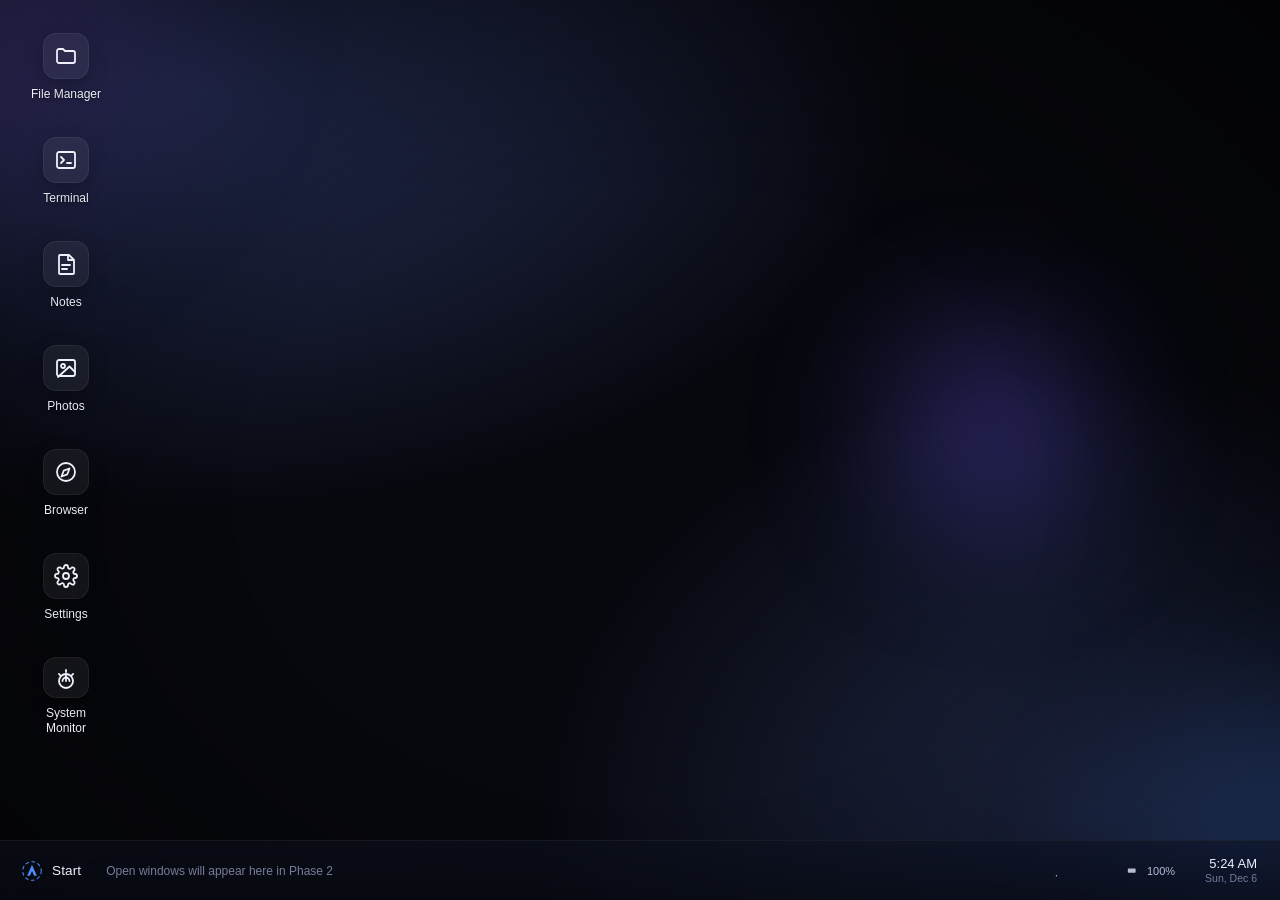
==== aether-os.html @ 04533eab "Started Aether OS desktop Started the foundation of Aether OS, including the initial desktop layout," ====
<!DOCTYPE html>
<html lang="en">
<head>
<meta charset="UTF-8" />
<meta name="viewport" content="width=device-width, initial-scale=1.0, maximum-scale=1, user-scalable=no" />
<title>Aether OS</title>
<style>
  /* ==========================================================================
     AETHER OS - DESIGN TOKENS
     Palette: deep space-blue base, violet/blue glass accents.
     Type:    "Space Grotesk"  → system chrome (taskbar, clock, headings)
               "Inter"          → labels, body, menu text
     ========================================================================== */
  :root{
    --void-950: #06070d;
    --void-900: #0b0e18;
    --void-800: #121726;
    --void-700: #1b2136;
    --glass-fill: rgba(255,255,255,0.06);
    --glass-fill-strong: rgba(255,255,255,0.10);
    --glass-border: rgba(255,255,255,0.10);
    --glass-border-soft: rgba(255,255,255,0.06);

    --accent-violet: #8b6bff;
    --accent-blue: #4f8dff;
    --accent-grad: linear-gradient(135deg, var(--accent-blue), var(--accent-violet));
    --accent-grad-soft: linear-gradient(135deg, rgba(79,141,255,0.35), rgba(139,107,255,0.35));

    --text-hi: #eef0fb;
    --text-mid: #b7bcd6;
    --text-low: #767c9c;

    --danger: #ff6b7a;
    --ok: #5be3a6;

    --radius-sm: 8px;
    --radius-md: 14px;
    --radius-lg: 22px;

    --shadow-window: 0 20px 60px rgba(0,0,0,0.45);
    --shadow-soft: 0 8px 30px rgba(0,0,0,0.35);

    --blur-glass: 22px;

    --ease-out: cubic-bezier(.16,1,.3,1);
    --dur-fast: 140ms;
    --dur-med: 320ms;
    --dur-slow: 700ms;

    --taskbar-h: 60px;
  }

  @media (prefers-reduced-motion: reduce){
    *{ animation-duration: 0.001ms !important; animation-iteration-count: 1 !important; transition-duration: 0.001ms !important; }
  }

  *,*::before,*::after{ box-sizing: border-box; }
  html,body{
    margin:0; padding:0; width:100%; height:100%; overflow:hidden;
    background: var(--void-950);
    font-family: 'Inter', -apple-system, BlinkMacSystemFont, 'Segoe UI', sans-serif;
    color: var(--text-hi);
    -webkit-font-smoothing: antialiased;
  }
  h1,h2,h3,.font-display{ font-family: 'Space Grotesk', 'Inter', sans-serif; letter-spacing: -0.01em; }
  button{ font-family: inherit; }
  ::selection{ background: rgba(139,107,255,0.35); color:#fff; }

  a, button{ -webkit-tap-highlight-color: transparent; }

  /* Focus visibility (accessibility floor) */
  button:focus-visible, [tabindex]:focus-visible, .icon:focus-visible{
    outline: 2px solid var(--accent-blue);
    outline-offset: 2px;
    border-radius: var(--radius-sm);
  }

  /* ==========================================================================
     BOOT SEQUENCE - one orchestrated entrance, plays once per load
     ========================================================================== */
  #boot-screen{
    position:fixed; inset:0; z-index:9999;
    background: radial-gradient(ellipse at 50% 40%, #10152a 0%, #06070d 70%);
    display:flex; flex-direction:column; align-items:center; justify-content:center;
    gap:22px;
    animation: boot-fade 900ms var(--ease-out) 1900ms forwards;
  }
  @keyframes boot-fade{ to{ opacity:0; visibility:hidden; pointer-events:none; } }

  .boot-mark{ width:74px; height:74px; opacity:0; transform: scale(.85);
    animation: boot-mark-in 900ms var(--ease-out) 150ms forwards; }
  @keyframes boot-mark-in{ to{ opacity:1; transform:scale(1); } }

  .boot-ring{ transform-origin:50% 50%; animation: boot-spin 1600ms linear infinite; opacity:.85; }
  @keyframes boot-spin{ to{ transform:rotate(360deg);} }

  .boot-word{
    font-family:'Space Grotesk',sans-serif; font-size:15px; letter-spacing:0.32em;
    color: var(--text-low); text-transform:uppercase;
    opacity:0; animation: boot-word-in 700ms var(--ease-out) 550ms forwards;
  }
  @keyframes boot-word-in{ to{ opacity:1; } }

  .boot-bar{ width:160px; height:2px; border-radius:2px; background: rgba(255,255,255,0.08); overflow:hidden; opacity:0;
    animation: boot-word-in 500ms var(--ease-out) 750ms forwards; }
  .boot-bar::after{ content:''; display:block; height:100%; width:40%; border-radius:2px;
    background: var(--accent-grad); animation: boot-bar-run 1100ms var(--ease-out) 800ms forwards; }
  @keyframes boot-bar-run{ from{ transform: translateX(-100%);} to{ transform: translateX(250%);} }

  /* ==========================================================================
     DESKTOP + WALLPAPER
     ========================================================================== */
  #desktop{
    position:fixed; inset:0; overflow:hidden;
    padding-bottom: var(--taskbar-h);
  }

  #wallpaper{
    position:absolute; inset:0; z-index:0;
    background: var(--wp-base, radial-gradient(1200px 700px at 15% 10%, #1a2140 0%, transparent 60%));
    transition: background 600ms var(--ease-out);
  }
  #wallpaper .wp-layer{ position:absolute; inset:-10%; }
  #wallpaper .orb{
    position:absolute; border-radius:50%; filter: blur(70px); opacity:.55; will-change: transform;
  }
  .orb-1{ width:38vw; height:38vw; top:-8%; left:-6%; background: radial-gradient(circle at 30% 30%, var(--accent-violet), transparent 70%);
    animation: drift-a 26s ease-in-out infinite alternate; }
  .orb-2{ width:32vw; height:32vw; bottom:-10%; right:-5%; background: radial-gradient(circle at 60% 40%, var(--accent-blue), transparent 70%);
    animation: drift-b 32s ease-in-out infinite alternate; }
  .orb-3{ width:22vw; height:22vw; top:35%; right:18%; background: radial-gradient(circle at 50% 50%, #6f5cff, transparent 70%);
    opacity:.35; animation: drift-c 24s ease-in-out infinite alternate; }
  @keyframes drift-a{ from{ transform: translate(0,0);} to{ transform: translate(4%, 6%);} }
  @keyframes drift-b{ from{ transform: translate(0,0);} to{ transform: translate(-5%, -4%);} }
  @keyframes drift-c{ from{ transform: translate(0,0) scale(1);} to{ transform: translate(-3%, 5%) scale(1.08);} }

  #wallpaper .grain{
    position:absolute; inset:0; opacity:.05; mix-blend-mode: overlay; pointer-events:none;
    background-image: url("data:image/svg+xml;utf8,<svg xmlns='http://www.w3.org/2000/svg' width='120' height='120'><filter id='n'><feTurbulence type='fractalNoise' baseFrequency='0.9' numOctaves='2' stitchTiles='stitch'/></filter><rect width='100%25' height='100%25' filter='url(%23n)'/></svg>");
  }
  #wallpaper .vignette{ position:absolute; inset:0; background: radial-gradient(ellipse at 50% 55%, transparent 45%, rgba(0,0,0,0.55) 100%); }

  /* ==========================================================================
     DESKTOP ICONS
     ========================================================================== */
  #icons-layer{
    position:absolute; inset:0; z-index:1;
    padding: 22px;
  }
  .icon{
    position:absolute;
    width:88px; height:96px;
    display:flex; flex-direction:column; align-items:center; gap:8px;
    padding:10px 6px 8px;
    border-radius: var(--radius-md);
    border:1px solid transparent;
    background: transparent;
    cursor:default;
    user-select:none;
    -webkit-user-select:none;
    touch-action:none;
    color: var(--text-hi);
  }
  .icon:hover{ background: rgba(255,255,255,0.045); }
  .icon.selected{ background: rgba(120,140,255,0.14); border-color: rgba(140,150,255,0.30); }
  .icon.dragging{ z-index:5; background: rgba(120,140,255,0.16); }

  .icon-glyph{
    width:46px; height:46px; border-radius: 13px;
    display:flex; align-items:center; justify-content:center;
    background: var(--glass-fill);
    border:1px solid var(--glass-border-soft);
    backdrop-filter: blur(8px);
    box-shadow: 0 6px 18px rgba(0,0,0,0.25);
    transition: transform var(--dur-fast) var(--ease-out);
  }
  .icon:active .icon-glyph{ transform: scale(0.94); }
  .icon-glyph svg{ width:24px; height:24px; stroke: var(--text-hi); }

  .icon-label{
    font-size:12px; line-height:1.25; text-align:center;
    color: var(--text-hi);
    text-shadow: 0 1px 3px rgba(0,0,0,0.6);
    max-width:82px;
    display:-webkit-box; -webkit-line-clamp:2; line-clamp:2; -webkit-box-orient:vertical; overflow:hidden;
  }

  /* marquee selection box */
  #select-box{
    position:absolute; z-index:2; display:none;
    border:1px solid rgba(139,107,255,0.6);
    background: rgba(139,107,255,0.12);
    border-radius:3px;
  }

  /* ==========================================================================
     GLASS PANEL (shared: context menus, about panel, popovers)
     ========================================================================== */
  .glass-panel{
    background: linear-gradient(180deg, rgba(24,28,46,0.78), rgba(15,18,32,0.78));
    backdrop-filter: blur(var(--blur-glass)) saturate(140%);
    -webkit-backdrop-filter: blur(var(--blur-glass)) saturate(140%);
    border:1px solid var(--glass-border);
    box-shadow: var(--shadow-soft);
    border-radius: var(--radius-md);
  }

  .context-menu{
    position:fixed; z-index:50;
    min-width:220px;
    padding:6px;
    transform-origin: top left;
    animation: menu-in var(--dur-fast) var(--ease-out);
  }
  @keyframes menu-in{ from{ opacity:0; transform: scale(0.96) translateY(-4px);} to{ opacity:1; transform:none; } }
  .menu-item{
    display:flex; align-items:center; gap:10px;
    width:100%; text-align:left;
    padding:9px 10px; border-radius: var(--radius-sm);
    background:none; border:none; color: var(--text-hi);
    font-size:13.5px; cursor:default;
  }
  .menu-item:hover, .menu-item:focus-visible{ background: var(--glass-fill-strong); outline:none; }
  .menu-item svg{ width:16px; height:16px; stroke: var(--text-mid); flex-shrink:0; }
  .menu-item .kbd{ margin-left:auto; font-size:11px; color: var(--text-low); }
  .menu-sep{ height:1px; margin:6px 4px; background: var(--glass-border-soft); }
  .menu-item[disabled]{ opacity:.4; }

  .swatch-row{ display:flex; gap:8px; padding:8px 10px 4px; }
  .swatch{ width:26px; height:26px; border-radius:9px; border:1.5px solid rgba(255,255,255,0.18); cursor:default; }
  .swatch.active{ border-color:#fff; box-shadow: 0 0 0 2px rgba(255,255,255,0.15); }

  /* ==========================================================================
     ABOUT PANEL
     ========================================================================== */
  #about-panel{
    position:fixed; z-index:60; left:50%; top:50%;
    transform: translate(-50%,-50%) scale(0.96); opacity:0; pointer-events:none;
    width:340px; padding:28px 24px 22px; text-align:center;
    transition: opacity var(--dur-med) var(--ease-out), transform var(--dur-med) var(--ease-out);
  }
  #about-panel.open{ opacity:1; transform:translate(-50%,-50%) scale(1); pointer-events:auto; }
  #about-panel .about-mark{ width:52px; height:52px; margin:0 auto 14px; }
  #about-panel h2{ margin:0 0 4px; font-size:19px; }
  #about-panel .ver{ font-size:12px; color: var(--text-low); margin-bottom:16px; }
  #about-panel p{ font-size:12.5px; color: var(--text-mid); line-height:1.6; margin:0 0 18px; }
  #about-panel button{
    border:1px solid var(--glass-border); background: var(--glass-fill);
    color: var(--text-hi); padding:9px 18px; border-radius:10px; font-size:13px; cursor:default;
  }
  #about-panel button:hover{ background: var(--glass-fill-strong); }
  #scrim{ position:fixed; inset:0; z-index:55; background: rgba(4,5,10,0.4); opacity:0; pointer-events:none; transition: opacity var(--dur-med) var(--ease-out); }
  #scrim.open{ opacity:1; pointer-events:auto; }

  /* ==========================================================================
     TASKBAR
     ========================================================================== */
  #taskbar{
    position:fixed; left:0; right:0; bottom:0; height: var(--taskbar-h);
    z-index:40;
    display:flex; align-items:center; justify-content:space-between;
    padding: 0 10px;
    background: linear-gradient(180deg, rgba(14,17,29,0.55), rgba(9,11,19,0.72));
    backdrop-filter: blur(24px) saturate(150%);
    -webkit-backdrop-filter: blur(24px) saturate(150%);
    border-top:1px solid var(--glass-border-soft);
  }

  #start-btn{
    display:flex; align-items:center; gap:9px;
    height:42px; padding:0 16px 0 10px;
    border-radius: 12px; border:1px solid transparent;
    background:none; color: var(--text-hi); cursor:default;
    transition: background var(--dur-fast) var(--ease-out), border-color var(--dur-fast) var(--ease-out);
  }
  #start-btn:hover{ background: var(--glass-fill); border-color: var(--glass-border-soft); }
  #start-btn.active{ background: var(--glass-fill-strong); border-color: var(--glass-border); }
  #start-btn .mark{ width:22px; height:22px; }
  #start-btn span{ font-family:'Space Grotesk',sans-serif; font-size:13.5px; letter-spacing:0.01em; }

  #task-items{ flex:1; display:flex; align-items:center; gap:6px; height:100%; padding-left:8px; }
  .task-hint{ font-size:12px; color: var(--text-low); }

  #tray{ display:flex; align-items:center; gap:4px; }
  .tray-btn{
    display:flex; align-items:center; justify-content:center;
    width:34px; height:34px; border-radius:10px;
    background:none; border:1px solid transparent; color: var(--text-mid); cursor:default;
  }
  .tray-btn:hover{ background: var(--glass-fill); border-color: var(--glass-border-soft); color: var(--text-hi); }
  .tray-btn svg{ width:17px; height:17px; }
  #tray-battery-pct{ font-size:11px; color: var(--text-mid); margin-left:2px; }

  #clock-btn{
    display:flex; flex-direction:column; align-items:flex-end; justify-content:center;
    padding:4px 12px; border-radius:10px; background:none; border:1px solid transparent;
    color: var(--text-hi); cursor:default; line-height:1.25; margin-left:4px;
  }
  #clock-btn:hover{ background: var(--glass-fill); border-color: var(--glass-border-soft); }
  #clock-time{ font-family:'Space Grotesk',sans-serif; font-size:13px; font-variant-numeric: tabular-nums; }
  #clock-date{ font-size:10.5px; color: var(--text-low); }

  /* ==========================================================================
     POPOVERS (volume / calendar)
     ========================================================================== */
  .popover{
    position:fixed; z-index:50; padding:16px; width:240px;
    opacity:0; transform: translateY(6px) scale(0.98); pointer-events:none;
    transition: opacity var(--dur-fast) var(--ease-out), transform var(--dur-fast) var(--ease-out);
  }
  .popover.open{ opacity:1; transform:none; pointer-events:auto; }
  .popover h3{ margin:0 0 12px; font-size:12.5px; color: var(--text-mid); font-weight:600; }

  #volume-popover input[type=range]{
    width:100%; appearance:none; height:4px; border-radius:3px;
    background: rgba(255,255,255,0.12); outline:none;
  }
  #volume-popover input[type=range]::-webkit-slider-thumb{
    appearance:none; width:14px; height:14px; border-radius:50%;
    background: var(--accent-grad); cursor:default; box-shadow:0 2px 6px rgba(0,0,0,0.4);
  }
  #volume-val{ font-size:11px; color: var(--text-low); margin-top:8px; text-align:right; }

  #calendar-popover{ width:260px; text-align:center; }
  #cal-month{ font-family:'Space Grotesk',sans-serif; font-size:13.5px; margin-bottom:10px; }
  #cal-grid{ display:grid; grid-template-columns: repeat(7,1fr); gap:4px; font-size:11px; color: var(--text-mid); }
  #cal-grid .dow{ color: var(--text-low); font-size:10px; padding-bottom:4px; }
  #cal-grid .day{ padding:5px 0; border-radius:6px; }
  #cal-grid .day.today{ background: var(--accent-grad); color:#fff; font-weight:600; }
  #cal-grid .day.pad{ opacity:0; }

  /* ==========================================================================
     TOASTS
     ========================================================================== */
  #toast-container{
    position:fixed; right:16px; bottom: calc(var(--taskbar-h) + 14px); z-index:80;
    display:flex; flex-direction:column; gap:8px; align-items:flex-end;
    pointer-events:none;
  }
  .toast{
    display:flex; align-items:center; gap:10px;
    padding:12px 14px; max-width:300px;
    background: linear-gradient(180deg, rgba(24,28,46,0.9), rgba(15,18,32,0.9));
    border:1px solid var(--glass-border); border-radius:12px;
    box-shadow: var(--shadow-soft);
    backdrop-filter: blur(16px);
    font-size:12.5px; color: var(--text-hi);
    animation: toast-in 260ms var(--ease-out);
  }
  .toast.leaving{ animation: toast-out 220ms var(--ease-out) forwards; }
  @keyframes toast-in{ from{ opacity:0; transform: translateX(16px);} to{ opacity:1; transform:none; } }
  @keyframes toast-out{ to{ opacity:0; transform: translateX(16px) scale(0.98);} }
  .toast .dot{ width:7px; height:7px; border-radius:50%; background: var(--accent-grad); flex-shrink:0; }

  /* Utility */
  [hidden]{ display:none !important; }
</style>
</head>
<body>

  <!-- BOOT -->
  <div id="boot-screen" aria-hidden="true">
    <svg class="boot-mark" viewBox="0 0 64 64" fill="none">
      <defs>
        <linearGradient id="bootGrad" x1="0" y1="0" x2="64" y2="64">
          <stop offset="0" stop-color="#4f8dff"/>
          <stop offset="1" stop-color="#8b6bff"/>
        </linearGradient>
      </defs>
      <circle class="boot-ring" cx="32" cy="32" r="27" stroke="url(#bootGrad)" stroke-width="2" stroke-dasharray="8 10" stroke-linecap="round"/>
      <path d="M32 14 L46 46 L38 46 L32 32 L26 46 L18 46 Z" fill="url(#bootGrad)"/>
    </svg>
    <div class="boot-word">Aether OS</div>
    <div class="boot-bar"></div>
  </div>

  <!-- DESKTOP -->
  <main id="desktop" tabindex="-1">
    <div id="wallpaper">
      <div class="wp-layer">
        <div class="orb orb-1"></div>
        <div class="orb orb-2"></div>
        <div class="orb orb-3"></div>
      </div>
      <div class="grain"></div>
      <div class="vignette"></div>
    </div>

    <div id="icons-layer"></div>
    <div id="select-box"></div>
  </main>

  <div id="scrim"></div>

  <!-- CONTEXT MENUS -->
  <div id="menu-desktop" class="context-menu glass-panel" hidden role="menu"></div>
  <div id="menu-icon" class="context-menu glass-panel" hidden role="menu"></div>

  <!-- ABOUT PANEL -->
  <div id="about-panel" class="glass-panel" role="dialog" aria-label="About Aether OS">
    <svg class="about-mark" viewBox="0 0 64 64" fill="none">
      <defs>
        <linearGradient id="aboutGrad" x1="0" y1="0" x2="64" y2="64">
          <stop offset="0" stop-color="#4f8dff"/><stop offset="1" stop-color="#8b6bff"/>
        </linearGradient>
      </defs>
      <circle cx="32" cy="32" r="27" stroke="url(#aboutGrad)" stroke-width="2" stroke-dasharray="8 10" stroke-linecap="round"/>
      <path d="M32 14 L46 46 L38 46 L32 32 L26 46 L18 46 Z" fill="url(#aboutGrad)"/>
    </svg>
    <h2 class="font-display">Aether OS</h2>
    <div class="ver">Phase 1 · Desktop Shell · Build 0.1.0</div>
    <p>A browser-native desktop environment. Everything you see runs locally - no account, no server, no tracking. Your settings live in this browser only.</p>
    <button id="about-close" type="button">Close</button>
  </div>

  <!-- TASKBAR -->
  <footer id="taskbar">
    <button id="start-btn" type="button" aria-haspopup="true">
      <svg class="mark" viewBox="0 0 64 64" fill="none">
        <defs>
          <linearGradient id="startGrad" x1="0" y1="0" x2="64" y2="64">
            <stop offset="0" stop-color="#4f8dff"/><stop offset="1" stop-color="#8b6bff"/>
          </linearGradient>
        </defs>
        <circle cx="32" cy="32" r="27" stroke="url(#startGrad)" stroke-width="3" stroke-dasharray="8 10" stroke-linecap="round"/>
        <path d="M32 14 L46 46 L38 46 L32 32 L26 46 L18 46 Z" fill="url(#startGrad)"/>
      </svg>
      <span>Start</span>
    </button>

    <div id="task-items">
      <span class="task-hint">Open windows will appear here in Phase 2</span>
    </div>

    <div id="tray">
      <button class="tray-btn" id="tray-wifi" type="button" title="Network: Connected" aria-label="Network status">
        <svg viewBox="0 0 24 24" fill="none" stroke-width="2" stroke-linecap="round" stroke-linejoin="round"><path d="M2 8.5a17 17 0 0 1 20 0"/><path d="M5.5 12.5a12 12 0 0 1 13 0"/><path d="M9 16.3a7 7 0 0 1 6 0"/><circle cx="12" cy="19.5" r="1" fill="currentColor" stroke="none"/></svg>
      </button>
      <button class="tray-btn" id="tray-volume" type="button" title="Volume" aria-label="Volume" aria-haspopup="true">
        <svg viewBox="0 0 24 24" fill="none" stroke-width="2" stroke-linecap="round" stroke-linejoin="round"><path d="M4 9v6h4l5 4V5L8 9H4Z"/><path d="M16.5 8.5a5 5 0 0 1 0 7"/></svg>
      </button>
      <div class="tray-btn" id="tray-battery" title="Battery" aria-label="Battery status" style="width:auto; gap:3px; padding:0 8px;">
        <svg viewBox="0 0 24 24" fill="none" stroke-width="2" stroke-linecap="round" stroke-linejoin="round"><rect x="2" y="7" width="17" height="10" rx="2"/><path d="M22 10v4" stroke="none" fill="currentColor"/><rect x="4" y="9" width="11" height="6" rx="1" fill="currentColor" stroke="none" id="battery-fill"/></svg>
        <span id="tray-battery-pct"></span>
      </div>
      <button id="clock-btn" type="button" aria-haspopup="true">
        <span id="clock-time">--:--</span>
        <span id="clock-date">--- --</span>
      </button>
    </div>
  </footer>

  <!-- POPOVERS -->
  <div id="volume-popover" class="popover glass-panel" role="dialog" aria-label="Volume">
    <h3>Volume</h3>
    <input type="range" id="volume-range" min="0" max="100" value="70" />
    <div id="volume-val">70%</div>
  </div>

  <div id="calendar-popover" class="popover glass-panel" role="dialog" aria-label="Calendar">
    <div id="cal-month" class="font-display"></div>
    <div id="cal-grid"></div>
  </div>

  <div id="toast-container" aria-live="polite"></div>

<script>
(function(){
"use strict";

/* ============================================================================
   AETHER OS - CORE MODULES
   Kept intentionally modular (IIFE namespaces on `Aether`) so Phase 2+
   (window manager, app framework, virtual filesystem) can hook in cleanly
   without touching this file's internals.
   ========================================================================== */
const Aether = window.Aether = {};

/* ----------------------------------------------------------------------
   Store - thin localStorage wrapper, namespaced. Structured data (files,
   notes, images) will move to IndexedDB in a later phase; this module is
   only for small settings/preferences, per the project's data plan.
   ---------------------------------------------------------------------- */
Aether.Store = (function(){
  const NS = "aether:";
  function get(key, fallback){
    try{
      const raw = localStorage.getItem(NS + key);
      return raw === null ? fallback : JSON.parse(raw);
    }catch(e){ return fallback; }
  }
  function set(key, value){
    try{ localStorage.setItem(NS + key, JSON.stringify(value)); }
    catch(e){ /* storage unavailable or full - fail silently, OS still works */ }
  }
  function remove(key){ try{ localStorage.removeItem(NS + key); }catch(e){} }
  function exportAll(){
    const out = {};
    for(let i=0;i<localStorage.length;i++){
      const k = localStorage.key(i);
      if(k && k.indexOf(NS) === 0) out[k.slice(NS.length)] = get(k.slice(NS.length));
    }
    return out;
  }
  function importAll(obj){
    Object.keys(obj || {}).forEach(k => set(k, obj[k]));
  }
  function resetAll(){
    const keys = [];
    for(let i=0;i<localStorage.length;i++){
      const k = localStorage.key(i);
      if(k && k.indexOf(NS) === 0) keys.push(k);
    }
    keys.forEach(k => localStorage.removeItem(k));
  }
  return { get, set, remove, exportAll, importAll, resetAll };
})();

/* ----------------------------------------------------------------------
   Toast - lightweight notification pills. Real "Notifications" feature
   (history, actions) arrives in a later phase; this is the primitive.
   ---------------------------------------------------------------------- */
Aether.Toast = (function(){
  const container = document.getElementById("toast-container");
  function show(message, opts){
    opts = opts || {};
    const el = document.createElement("div");
    el.className = "toast";
    el.innerHTML = '<span class="dot"></span><span></span>';
    el.querySelector("span:last-child").textContent = message;
    container.appendChild(el);
    const life = opts.duration || 2600;
    setTimeout(() => {
      el.classList.add("leaving");
      setTimeout(() => el.remove(), 240);
    }, life);
  }
  return { show };
})();

/* ----------------------------------------------------------------------
   Wallpaper - a few preset gradient scenes, cycled from the context menu.
   ---------------------------------------------------------------------- */
Aether.Wallpaper = (function(){
  const presets = [
    { id:"nebula",  css:"radial-gradient(1200px 700px at 15% 10%, #232c52 0%, transparent 60%), radial-gradient(1000px 800px at 85% 90%, #1c2440 0%, transparent 55%), #06070d" },
    { id:"midnight",css:"radial-gradient(1100px 700px at 80% 15%, #1a1f38 0%, transparent 55%), radial-gradient(900px 900px at 10% 95%, #141a30 0%, transparent 60%), #05060b" },
    { id:"aurora",  css:"radial-gradient(1000px 650px at 20% 20%, #26325c 0%, transparent 55%), radial-gradient(1200px 900px at 90% 80%, #24254a 0%, transparent 55%), #07080f" },
    { id:"eclipse", css:"radial-gradient(900px 900px at 50% 30%, #202444 0%, transparent 60%), #060710" }
  ];
  const root = document.getElementById("wallpaper");
  let idx = 0;
  function apply(i){
    idx = ((i % presets.length) + presets.length) % presets.length;
    root.style.setProperty("--wp-base", presets[idx].css);
    root.style.background = presets[idx].css;
    Aether.Store.set("wallpaper", presets[idx].id);
  }
  function next(){
    apply(idx + 1);
    Aether.Toast.show("Wallpaper changed");
  }
  function init(){
    const saved = Aether.Store.get("wallpaper", presets[0].id);
    const i = presets.findIndex(p => p.id === saved);
    apply(i === -1 ? 0 : i);
  }
  return { init, next, presets: presets.map(p=>p.id) };
})();

/* ----------------------------------------------------------------------
   Icon glyphs - small inline line-icon set (no external deps).
   ---------------------------------------------------------------------- */
const GLYPHS = {
  folder: '<path d="M3 7a2 2 0 0 1 2-2h4l2 2h8a2 2 0 0 1 2 2v8a2 2 0 0 1-2 2H5a2 2 0 0 1-2-2V7Z"/>',
  terminal: '<rect x="3" y="4" width="18" height="16" rx="2"/><path d="m7 9 3 3-3 3"/><path d="M13 15h4"/>',
  note: '<path d="M6 3h9l5 5v13a1 1 0 0 1-1 1H6a1 1 0 0 1-1-1V4a1 1 0 0 1 1-1Z"/><path d="M14 3v5h5"/><path d="M8 13h8M8 17h5"/>',
  photo: '<rect x="3" y="4" width="18" height="16" rx="2"/><circle cx="9" cy="10" r="2"/><path d="m21 16-5.5-5.5L4 21"/>',
  compass: '<circle cx="12" cy="12" r="9"/><path d="m15.5 8.5-2.2 5.8-5.8 2.2 2.2-5.8 5.8-2.2Z"/>',
  settings: '<circle cx="12" cy="12" r="3"/><path d="M19.4 15a1.7 1.7 0 0 0 .3 1.9l.1.1a2 2 0 1 1-2.8 2.8l-.1-.1a1.7 1.7 0 0 0-1.9-.3 1.7 1.7 0 0 0-1 1.5V21a2 2 0 1 1-4 0v-.1a1.7 1.7 0 0 0-1-1.6 1.7 1.7 0 0 0-1.9.3l-.1.1a2 2 0 1 1-2.8-2.8l.1-.1a1.7 1.7 0 0 0 .3-1.9 1.7 1.7 0 0 0-1.5-1H3a2 2 0 1 1 0-4h.1a1.7 1.7 0 0 0 1.6-1 1.7 1.7 0 0 0-.3-1.9l-.1-.1a2 2 0 1 1 2.8-2.8l.1.1a1.7 1.7 0 0 0 1.9.3H9a1.7 1.7 0 0 0 1-1.5V3a2 2 0 1 1 4 0v.1a1.7 1.7 0 0 0 1 1.5 1.7 1.7 0 0 0 1.9-.3l.1-.1a2 2 0 1 1 2.8 2.8l-.1.1a1.7 1.7 0 0 0-.3 1.9V9a1.7 1.7 0 0 0 1.5 1H21a2 2 0 1 1 0 4h-.1a1.7 1.7 0 0 0-1.5 1Z"/>',
  gauge: '<path d="M12 15V9"/><path d="M8.5 15a3.5 3.5 0 1 1 7 0"/><circle cx="12" cy="15" r="7"/><path d="M12 4v2M4.9 7.9l1.4 1.4M19.1 7.9l-1.4 1.4"/>',
  refresh: '<path d="M3 12a9 9 0 0 1 15.4-6.4L21 8"/><path d="M21 3v5h-5"/><path d="M21 12a9 9 0 0 1-15.4 6.4L3 16"/><path d="M3 21v-5h5"/>',
  wallpaper: '<rect x="3" y="3" width="18" height="18" rx="2"/><circle cx="8.5" cy="8.5" r="1.5"/><path d="m21 15-5-5L5 21"/>',
  monitor: '<rect x="2" y="4" width="20" height="13" rx="2"/><path d="M8 21h8M12 17v4"/>',
  info: '<circle cx="12" cy="12" r="9"/><path d="M12 16v-5M12 8h.01"/>',
  open: '<path d="M14 3h7v7"/><path d="M10 14 21 3"/><path d="M21 14v6a1 1 0 0 1-1 1H4a1 1 0 0 1-1-1V5a1 1 0 0 1 1-1h6"/>',
  pin: '<path d="M12 17v5"/><path d="M9 3h6l1 5-2 2v3H8v-3L6 8Z"/>',
  arrange: '<rect x="3" y="3" width="7" height="7" rx="1"/><rect x="14" y="3" width="7" height="7" rx="1"/><rect x="3" y="14" width="7" height="7" rx="1"/><rect x="14" y="14" width="7" height="7" rx="1"/>'
};
function svg(name, extra){
  return '<svg viewBox="0 0 24 24" fill="none" stroke="currentColor" stroke-width="1.8" stroke-linecap="round" stroke-linejoin="round" '+(extra||'')+'>'+(GLYPHS[name]||'')+'</svg>';
}

/* ----------------------------------------------------------------------
   Icons - desktop launcher icons. Draggable, selectable, position saved.
   Opening an app is stubbed until the window manager (Phase 2) exists.
   ---------------------------------------------------------------------- */
Aether.Icons = (function(){
  const layer = document.getElementById("icons-layer");
  const APPS = [
    { id:"files",    label:"File Manager",   glyph:"folder" },
    { id:"terminal", label:"Terminal",       glyph:"terminal" },
    { id:"notes",    label:"Notes",          glyph:"note" },
    { id:"photos",   label:"Photos",         glyph:"photo" },
    { id:"browser",  label:"Browser",        glyph:"compass" },
    { id:"settings", label:"Settings",       glyph:"settings" },
    { id:"monitor",  label:"System Monitor", glyph:"gauge" }
  ];

  const GRID_X = 96, GRID_Y = 104, PAD = 22;
  let selected = null;

  function defaultPositions(){
    const pos = {};
    APPS.forEach((app, i) => {
      pos[app.id] = { col: 0, row: i };
    });
    return pos;
  }

  function render(){
    const saved = Aether.Store.get("iconPositions", defaultPositions());
    layer.innerHTML = "";
    APPS.forEach(app => {
      const p = saved[app.id] || { col:0, row:0 };
      const el = document.createElement("div");
      el.className = "icon";
      el.tabIndex = 0;
      el.dataset.app = app.id;
      el.style.left = (PAD + p.col * GRID_X) + "px";
      el.style.top  = (PAD + p.row * GRID_Y) + "px";
      el.innerHTML =
        '<div class="icon-glyph">'+ svg(app.glyph) +'</div>'+
        '<div class="icon-label">'+ app.label +'</div>';
      layer.appendChild(el);
      makeDraggable(el, app.id, saved);
    });
  }

  function select(el){
    if(selected) selected.classList.remove("selected");
    selected = el;
    if(el) el.classList.add("selected");
  }

  function openApp(id, label){
    Aether.Toast.show((label || id) + " - arrives in Phase 2 (window manager & apps)");
  }

  function makeDraggable(el, id, savedPositions){
    let dragging = false, moved = false;
    let startX=0, startY=0, origLeft=0, origTop=0;

    el.addEventListener("pointerdown", (e) => {
      if(e.button !== 0) return;
      select(el);
      dragging = true; moved = false;
      startX = e.clientX; startY = e.clientY;
      origLeft = el.offsetLeft; origTop = el.offsetTop;
      el.setPointerCapture(e.pointerId);
    });

    el.addEventListener("pointermove", (e) => {
      if(!dragging) return;
      const dx = e.clientX - startX, dy = e.clientY - startY;
      if(Math.abs(dx) > 3 || Math.abs(dy) > 3) moved = true;
      if(!moved) return;
      el.classList.add("dragging");
      const desktop = document.getElementById("desktop");
      const maxLeft = desktop.clientWidth - el.offsetWidth - 4;
      const maxTop  = desktop.clientHeight - el.offsetHeight - 4;
      el.style.left = Math.max(4, Math.min(maxLeft, origLeft + dx)) + "px";
      el.style.top  = Math.max(4, Math.min(maxTop, origTop + dy)) + "px";
    });

    el.addEventListener("pointerup", (e) => {
      if(!dragging) return;
      dragging = false;
      el.classList.remove("dragging");
      if(moved){
        // snap to nearest grid cell
        const col = Math.round((el.offsetLeft - PAD) / GRID_X);
        const row = Math.round((el.offsetTop - PAD) / GRID_Y);
        el.style.left = (PAD + Math.max(0,col) * GRID_X) + "px";
        el.style.top  = (PAD + Math.max(0,row) * GRID_Y) + "px";
        savedPositions[id] = { col: Math.max(0,col), row: Math.max(0,row) };
        Aether.Store.set("iconPositions", savedPositions);
      } else {
        // treat as click -> double-click detection
        const now = Date.now();
        if(el._lastClick && now - el._lastClick < 380){
          const app = APPS.find(a => a.id === id);
          openApp(id, app && app.label);
        }
        el._lastClick = now;
      }
    });

    el.addEventListener("keydown", (e) => {
      if(e.key === "Enter"){
        const app = APPS.find(a => a.id === id);
        openApp(id, app && app.label);
      }
    });

    el.addEventListener("contextmenu", (e) => {
      e.preventDefault();
      select(el);
      Aether.ContextMenu.openIconMenu(e.clientX, e.clientY, id);
    });
  }

  function autoArrange(){
    const pos = defaultPositions();
    Aether.Store.set("iconPositions", pos);
    render();
    Aether.Toast.show("Icons arranged");
  }

  function clearSelection(){ select(null); }
  function getApp(id){ return APPS.find(a => a.id === id); }
  function openSelected(id){ const a = getApp(id); openApp(id, a && a.label); }

  return { render, autoArrange, clearSelection, getApp, openApp, openSelected, APPS };
})();

/* ----------------------------------------------------------------------
   ContextMenu - desktop background menu + per-icon menu.
   ---------------------------------------------------------------------- */
Aether.ContextMenu = (function(){
  const desktopMenu = document.getElementById("menu-desktop");
  const iconMenu = document.getElementById("menu-icon");
  const desktop = document.getElementById("desktop");

  function item(label, glyphName, onClick, extraHTML){
    const btn = document.createElement("button");
    btn.className = "menu-item";
    btn.type = "button";
    btn.setAttribute("role","menuitem");
    btn.innerHTML = svg(glyphName) + "<span>"+label+"</span>" + (extraHTML||"");
    btn.addEventListener("click", () => { close(); onClick && onClick(); });
    return btn;
  }
  function sep(){ const d = document.createElement("div"); d.className="menu-sep"; return d; }

  function place(menu, x, y){
    menu.hidden = false;
    const r = menu.getBoundingClientRect();
    const vw = window.innerWidth, vh = window.innerHeight - 60; // stay above taskbar
    menu.style.left = Math.min(x, vw - r.width - 8) + "px";
    menu.style.top  = Math.min(y, vh - r.height - 8) + "px";
  }

  function close(){
    desktopMenu.hidden = true;
    iconMenu.hidden = true;
  }

  function openDesktopMenu(x, y){
    close();
    desktopMenu.innerHTML = "";
    desktopMenu.appendChild(item("New Folder", "folder", () => {
      Aether.Toast.show("New Folder - connects to the virtual filesystem in Phase 2");
    }));
    desktopMenu.appendChild(item("Refresh", "refresh", () => {
      Aether.Icons.render();
      Aether.Toast.show("Desktop refreshed");
    }));
    desktopMenu.appendChild(item("Auto-arrange Icons", "arrange", Aether.Icons.autoArrange));
    desktopMenu.appendChild(sep());
    desktopMenu.appendChild(item("Next Wallpaper", "wallpaper", Aether.Wallpaper.next));
    desktopMenu.appendChild(item("Display Settings", "monitor", () => {
      Aether.Toast.show("Display Settings - arrives with the Settings app");
    }));
    desktopMenu.appendChild(sep());
    desktopMenu.appendChild(item("About Aether OS", "info", Aether.About.open));
    place(desktopMenu, x, y);
  }

  function openIconMenu(x, y, appId){
    close();
    const app = Aether.Icons.getApp(appId);
    iconMenu.innerHTML = "";
    iconMenu.appendChild(item("Open", "open", () => Aether.Icons.openSelected(appId)));
    iconMenu.appendChild(item("Pin to Taskbar", "pin", () => {
      Aether.Toast.show("Pinning arrives with the taskbar app system in Phase 2");
    }));
    iconMenu.appendChild(sep());
    iconMenu.appendChild(item("Properties", "info", () => {
      Aether.Toast.show((app ? app.label : "This item") + " - properties arrive with the file manager");
    }));
    place(iconMenu, x, y);
  }

  desktop.addEventListener("contextmenu", (e) => {
    if(e.target.closest(".icon")) return; // handled by icon's own listener
    e.preventDefault();
    Aether.Icons.clearSelection();
    openDesktopMenu(e.clientX, e.clientY);
  });

  document.addEventListener("pointerdown", (e) => {
    if(!e.target.closest(".context-menu")) close();
  });
  window.addEventListener("blur", close);
  document.addEventListener("keydown", (e) => { if(e.key === "Escape") close(); });

  return { openIconMenu, openDesktopMenu, close };
})();

/* ----------------------------------------------------------------------
   Marquee selection - drag on empty desktop to select multiple icons
   (visual only for now; multi-select actions arrive with the file manager)
   ---------------------------------------------------------------------- */
(function(){
  const desktop = document.getElementById("desktop");
  const box = document.getElementById("select-box");
  let active = false, sx=0, sy=0;

  desktop.addEventListener("pointerdown", (e) => {
    if(e.button !== 0) return;
    if(e.target.closest(".icon") || e.target.closest(".context-menu")) return;
    active = true; sx = e.clientX; sy = e.clientY;
    box.style.left = sx+"px"; box.style.top = sy+"px";
    box.style.width = "0px"; box.style.height = "0px";
    box.style.display = "block";
    Aether.Icons.clearSelection();
  });
  desktop.addEventListener("pointermove", (e) => {
    if(!active) return;
    const x = Math.min(e.clientX, sx), y = Math.min(e.clientY, sy);
    const w = Math.abs(e.clientX - sx), h = Math.abs(e.clientY - sy);
    box.style.left = x+"px"; box.style.top = y+"px";
    box.style.width = w+"px"; box.style.height = h+"px";
  });
  window.addEventListener("pointerup", () => {
    if(!active) return;
    active = false;
    box.style.display = "none";
  });
})();

/* ----------------------------------------------------------------------
   About panel
   ---------------------------------------------------------------------- */
Aether.About = (function(){
  const panel = document.getElementById("about-panel");
  const scrim = document.getElementById("scrim");
  function open(){ panel.classList.add("open"); scrim.classList.add("open"); }
  function close(){ panel.classList.remove("open"); scrim.classList.remove("open"); }
  document.getElementById("about-close").addEventListener("click", close);
  scrim.addEventListener("click", close);
  document.addEventListener("keydown", (e) => { if(e.key === "Escape") close(); });
  return { open, close };
})();

/* ----------------------------------------------------------------------
   Clock + Calendar popover
   ---------------------------------------------------------------------- */
Aether.Clock = (function(){
  const timeEl = document.getElementById("clock-time");
  const dateEl = document.getElementById("clock-date");
  const btn = document.getElementById("clock-btn");
  const pop = document.getElementById("calendar-popover");

  function tick(){
    const d = new Date();
    let h = d.getHours(); const ampm = h >= 12 ? "PM" : "AM";
    h = h % 12; if(h === 0) h = 12;
    const m = String(d.getMinutes()).padStart(2,"0");
    timeEl.textContent = h + ":" + m + " " + ampm;
    dateEl.textContent = d.toLocaleDateString(undefined, { weekday:"short", month:"short", day:"numeric" });
  }

  function renderCalendar(){
    const d = new Date();
    const monthEl = document.getElementById("cal-month");
    const grid = document.getElementById("cal-grid");
    monthEl.textContent = d.toLocaleDateString(undefined, { month:"long", year:"numeric" });
    grid.innerHTML = "";
    ["S","M","T","W","T","F","S"].forEach(dow => {
      const s = document.createElement("div"); s.className="dow"; s.textContent=dow; grid.appendChild(s);
    });
    const first = new Date(d.getFullYear(), d.getMonth(), 1);
    const startPad = first.getDay();
    const daysInMonth = new Date(d.getFullYear(), d.getMonth()+1, 0).getDate();
    for(let i=0;i<startPad;i++){
      const p = document.createElement("div"); p.className="day pad"; grid.appendChild(p);
    }
    for(let day=1; day<=daysInMonth; day++){
      const cell = document.createElement("div");
      cell.className = "day" + (day === d.getDate() ? " today" : "");
      cell.textContent = day;
      grid.appendChild(cell);
    }
  }

  function toggle(){
    const isOpen = pop.classList.contains("open");
    Aether.Popovers.closeAll();
    if(isOpen) return;
    renderCalendar();
    Aether.Popovers.openNear(pop, btn);
  }

  btn.addEventListener("click", toggle);

  function init(){ tick(); setInterval(tick, 15000); }
  return { init };
})();

/* ----------------------------------------------------------------------
   Popovers helper - shared positioning + exclusive open/close
   ---------------------------------------------------------------------- */
Aether.Popovers = (function(){
  const all = [
    document.getElementById("volume-popover"),
    document.getElementById("calendar-popover")
  ];
  function closeAll(){ all.forEach(p => p.classList.remove("open")); }
  function openNear(pop, anchorEl){
    const r = anchorEl.getBoundingClientRect();
    pop.style.right = (window.innerWidth - r.right) + "px";
    pop.style.bottom = (window.innerHeight - r.top + 10) + "px";
    pop.style.left = "auto"; pop.style.top = "auto";
    pop.classList.add("open");
  }
  document.addEventListener("pointerdown", (e) => {
    if(e.target.closest(".popover") || e.target.closest("#tray-volume") || e.target.closest("#clock-btn")) return;
    closeAll();
  });
  document.addEventListener("keydown", (e) => { if(e.key === "Escape") closeAll(); });
  return { closeAll, openNear };
})();

/* ----------------------------------------------------------------------
   Tray - wifi (static), volume (functional slider + storage), battery
   ---------------------------------------------------------------------- */
Aether.Tray = (function(){
  const volBtn = document.getElementById("tray-volume");
  const volPop = document.getElementById("volume-popover");
  const volRange = document.getElementById("volume-range");
  const volVal = document.getElementById("volume-val");
  const battPct = document.getElementById("tray-battery-pct");
  const battFill = document.getElementById("battery-fill");
  const battWrap = document.getElementById("tray-battery");

  function initVolume(){
    const saved = Aether.Store.get("volume", 70);
    volRange.value = saved;
    volVal.textContent = saved + "%";
    volRange.addEventListener("input", () => {
      volVal.textContent = volRange.value + "%";
      Aether.Store.set("volume", Number(volRange.value));
    });
    volBtn.addEventListener("click", () => {
      const isOpen = volPop.classList.contains("open");
      Aether.Popovers.closeAll();
      if(!isOpen) Aether.Popovers.openNear(volPop, volBtn);
    });
  }

  function initBattery(){
    if(!("getBattery" in navigator)){ battWrap.style.display = "none"; return; }
    navigator.getBattery().then(bat => {
      function update(){
        const pct = Math.round(bat.level * 100);
        battPct.textContent = pct + "%";
        battFill.setAttribute("width", Math.max(1, Math.round(11 * bat.level)));
      }
      update();
      bat.addEventListener("levelchange", update);
      bat.addEventListener("chargingchange", update);
    }).catch(() => { battWrap.style.display = "none"; });
  }

  function initWifi(){
    const btn = document.getElementById("tray-wifi");
    btn.addEventListener("click", () => {
      Aether.Toast.show(navigator.onLine === false ? "No network connection" : "Network: Connected");
    });
  }

  function init(){ initVolume(); initBattery(); initWifi(); }
  return { init };
})();

/* ----------------------------------------------------------------------
   Start button - stub until the app launcher (Phase 2) exists
   ---------------------------------------------------------------------- */
(function(){
  const btn = document.getElementById("start-btn");
  btn.addEventListener("click", () => {
    btn.classList.add("active");
    Aether.Toast.show("Start menu arrives in Phase 2");
    setTimeout(() => btn.classList.remove("active"), 220);
  });
})();

/* ----------------------------------------------------------------------
   Boot
   ---------------------------------------------------------------------- */
function init(){
  Aether.Wallpaper.init();
  Aether.Icons.render();
  Aether.Clock.init();
  Aether.Tray.init();

  window.addEventListener("resize", () => {
    // keep icons within bounds on resize (simple re-clamp)
    document.querySelectorAll(".icon").forEach(el => {
      const desktop = document.getElementById("desktop");
      const maxLeft = desktop.clientWidth - el.offsetWidth - 4;
      const maxTop  = desktop.clientHeight - el.offsetHeight - 4;
      el.style.left = Math.max(4, Math.min(maxLeft, el.offsetLeft)) + "px";
      el.style.top  = Math.max(4, Math.min(maxTop, el.offsetTop)) + "px";
    });
  });

  setTimeout(() => {
    document.getElementById("boot-screen").remove();
  }, 2900);
}

document.addEventListener("DOMContentLoaded", init);
})();
</script>
</body>
</html>
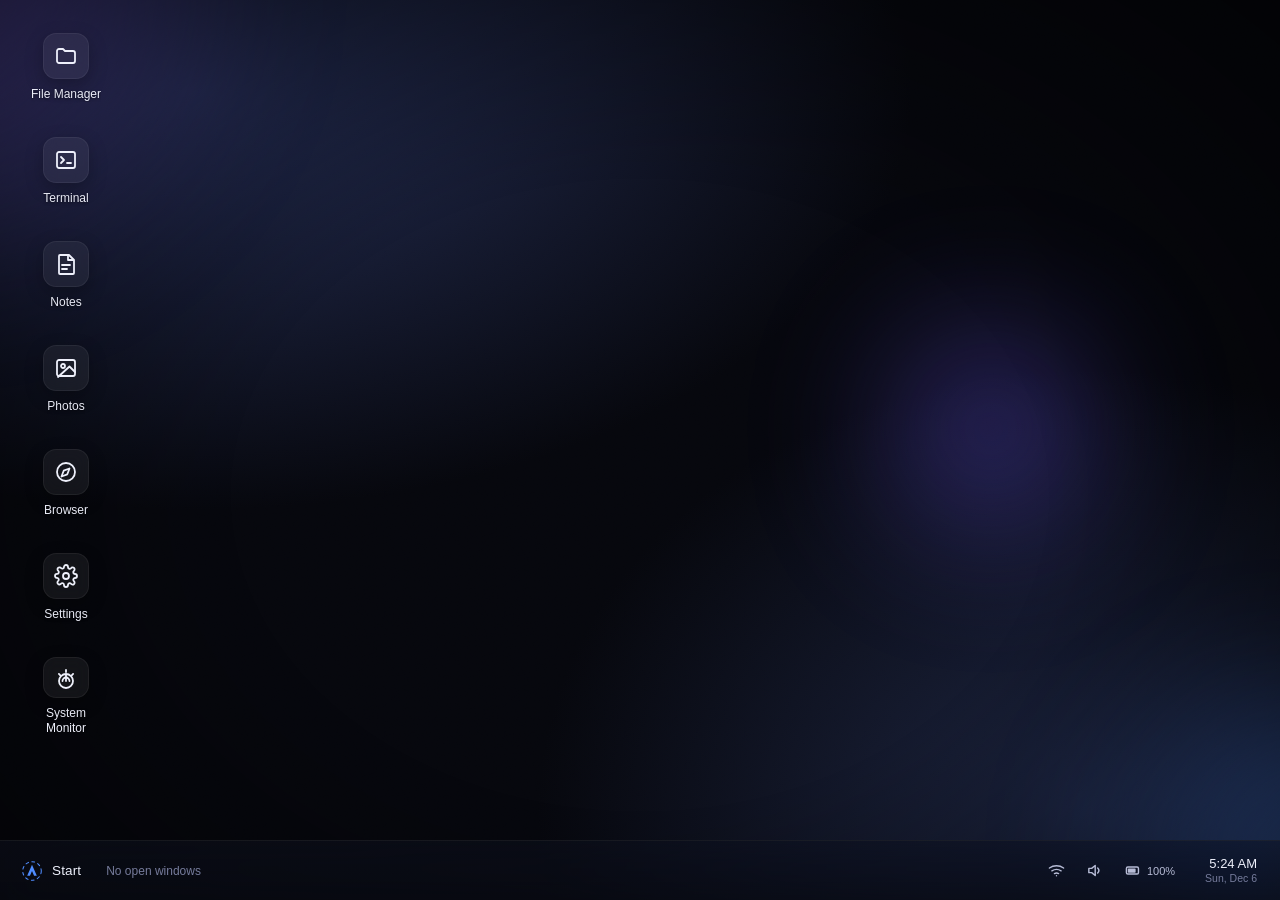
==== commit b675a586: "Added Phase 2 window manager to the existing Aether OS desktop - Support dragging and resizing from " ====
--- a/aether-os.html
+++ b/aether-os.html
@@ -4,357 +4,7 @@
 <meta charset="UTF-8" />
 <meta name="viewport" content="width=device-width, initial-scale=1.0, maximum-scale=1, user-scalable=no" />
 <title>Aether OS</title>
-<style>
-  /* ==========================================================================
-     AETHER OS - DESIGN TOKENS
-     Palette: deep space-blue base, violet/blue glass accents.
-     Type:    "Space Grotesk"  → system chrome (taskbar, clock, headings)
-               "Inter"          → labels, body, menu text
-     ========================================================================== */
-  :root{
-    --void-950: #06070d;
-    --void-900: #0b0e18;
-    --void-800: #121726;
-    --void-700: #1b2136;
-    --glass-fill: rgba(255,255,255,0.06);
-    --glass-fill-strong: rgba(255,255,255,0.10);
-    --glass-border: rgba(255,255,255,0.10);
-    --glass-border-soft: rgba(255,255,255,0.06);
-
-    --accent-violet: #8b6bff;
-    --accent-blue: #4f8dff;
-    --accent-grad: linear-gradient(135deg, var(--accent-blue), var(--accent-violet));
-    --accent-grad-soft: linear-gradient(135deg, rgba(79,141,255,0.35), rgba(139,107,255,0.35));
-
-    --text-hi: #eef0fb;
-    --text-mid: #b7bcd6;
-    --text-low: #767c9c;
-
-    --danger: #ff6b7a;
-    --ok: #5be3a6;
-
-    --radius-sm: 8px;
-    --radius-md: 14px;
-    --radius-lg: 22px;
-
-    --shadow-window: 0 20px 60px rgba(0,0,0,0.45);
-    --shadow-soft: 0 8px 30px rgba(0,0,0,0.35);
-
-    --blur-glass: 22px;
-
-    --ease-out: cubic-bezier(.16,1,.3,1);
-    --dur-fast: 140ms;
-    --dur-med: 320ms;
-    --dur-slow: 700ms;
-
-    --taskbar-h: 60px;
-  }
-
-  @media (prefers-reduced-motion: reduce){
-    *{ animation-duration: 0.001ms !important; animation-iteration-count: 1 !important; transition-duration: 0.001ms !important; }
-  }
-
-  *,*::before,*::after{ box-sizing: border-box; }
-  html,body{
-    margin:0; padding:0; width:100%; height:100%; overflow:hidden;
-    background: var(--void-950);
-    font-family: 'Inter', -apple-system, BlinkMacSystemFont, 'Segoe UI', sans-serif;
-    color: var(--text-hi);
-    -webkit-font-smoothing: antialiased;
-  }
-  h1,h2,h3,.font-display{ font-family: 'Space Grotesk', 'Inter', sans-serif; letter-spacing: -0.01em; }
-  button{ font-family: inherit; }
-  ::selection{ background: rgba(139,107,255,0.35); color:#fff; }
-
-  a, button{ -webkit-tap-highlight-color: transparent; }
-
-  /* Focus visibility (accessibility floor) */
-  button:focus-visible, [tabindex]:focus-visible, .icon:focus-visible{
-    outline: 2px solid var(--accent-blue);
-    outline-offset: 2px;
-    border-radius: var(--radius-sm);
-  }
-
-  /* ==========================================================================
-     BOOT SEQUENCE - one orchestrated entrance, plays once per load
-     ========================================================================== */
-  #boot-screen{
-    position:fixed; inset:0; z-index:9999;
-    background: radial-gradient(ellipse at 50% 40%, #10152a 0%, #06070d 70%);
-    display:flex; flex-direction:column; align-items:center; justify-content:center;
-    gap:22px;
-    animation: boot-fade 900ms var(--ease-out) 1900ms forwards;
-  }
-  @keyframes boot-fade{ to{ opacity:0; visibility:hidden; pointer-events:none; } }
-
-  .boot-mark{ width:74px; height:74px; opacity:0; transform: scale(.85);
-    animation: boot-mark-in 900ms var(--ease-out) 150ms forwards; }
-  @keyframes boot-mark-in{ to{ opacity:1; transform:scale(1); } }
-
-  .boot-ring{ transform-origin:50% 50%; animation: boot-spin 1600ms linear infinite; opacity:.85; }
-  @keyframes boot-spin{ to{ transform:rotate(360deg);} }
-
-  .boot-word{
-    font-family:'Space Grotesk',sans-serif; font-size:15px; letter-spacing:0.32em;
-    color: var(--text-low); text-transform:uppercase;
-    opacity:0; animation: boot-word-in 700ms var(--ease-out) 550ms forwards;
-  }
-  @keyframes boot-word-in{ to{ opacity:1; } }
-
-  .boot-bar{ width:160px; height:2px; border-radius:2px; background: rgba(255,255,255,0.08); overflow:hidden; opacity:0;
-    animation: boot-word-in 500ms var(--ease-out) 750ms forwards; }
-  .boot-bar::after{ content:''; display:block; height:100%; width:40%; border-radius:2px;
-    background: var(--accent-grad); animation: boot-bar-run 1100ms var(--ease-out) 800ms forwards; }
-  @keyframes boot-bar-run{ from{ transform: translateX(-100%);} to{ transform: translateX(250%);} }
-
-  /* ==========================================================================
-     DESKTOP + WALLPAPER
-     ========================================================================== */
-  #desktop{
-    position:fixed; inset:0; overflow:hidden;
-    padding-bottom: var(--taskbar-h);
-  }
-
-  #wallpaper{
-    position:absolute; inset:0; z-index:0;
-    background: var(--wp-base, radial-gradient(1200px 700px at 15% 10%, #1a2140 0%, transparent 60%));
-    transition: background 600ms var(--ease-out);
-  }
-  #wallpaper .wp-layer{ position:absolute; inset:-10%; }
-  #wallpaper .orb{
-    position:absolute; border-radius:50%; filter: blur(70px); opacity:.55; will-change: transform;
-  }
-  .orb-1{ width:38vw; height:38vw; top:-8%; left:-6%; background: radial-gradient(circle at 30% 30%, var(--accent-violet), transparent 70%);
-    animation: drift-a 26s ease-in-out infinite alternate; }
-  .orb-2{ width:32vw; height:32vw; bottom:-10%; right:-5%; background: radial-gradient(circle at 60% 40%, var(--accent-blue), transparent 70%);
-    animation: drift-b 32s ease-in-out infinite alternate; }
-  .orb-3{ width:22vw; height:22vw; top:35%; right:18%; background: radial-gradient(circle at 50% 50%, #6f5cff, transparent 70%);
-    opacity:.35; animation: drift-c 24s ease-in-out infinite alternate; }
-  @keyframes drift-a{ from{ transform: translate(0,0);} to{ transform: translate(4%, 6%);} }
-  @keyframes drift-b{ from{ transform: translate(0,0);} to{ transform: translate(-5%, -4%);} }
-  @keyframes drift-c{ from{ transform: translate(0,0) scale(1);} to{ transform: translate(-3%, 5%) scale(1.08);} }
-
-  #wallpaper .grain{
-    position:absolute; inset:0; opacity:.05; mix-blend-mode: overlay; pointer-events:none;
-    background-image: url("data:image/svg+xml;utf8,<svg xmlns='http://www.w3.org/2000/svg' width='120' height='120'><filter id='n'><feTurbulence type='fractalNoise' baseFrequency='0.9' numOctaves='2' stitchTiles='stitch'/></filter><rect width='100%25' height='100%25' filter='url(%23n)'/></svg>");
-  }
-  #wallpaper .vignette{ position:absolute; inset:0; background: radial-gradient(ellipse at 50% 55%, transparent 45%, rgba(0,0,0,0.55) 100%); }
-
-  /* ==========================================================================
-     DESKTOP ICONS
-     ========================================================================== */
-  #icons-layer{
-    position:absolute; inset:0; z-index:1;
-    padding: 22px;
-  }
-  .icon{
-    position:absolute;
-    width:88px; height:96px;
-    display:flex; flex-direction:column; align-items:center; gap:8px;
-    padding:10px 6px 8px;
-    border-radius: var(--radius-md);
-    border:1px solid transparent;
-    background: transparent;
-    cursor:default;
-    user-select:none;
-    -webkit-user-select:none;
-    touch-action:none;
-    color: var(--text-hi);
-  }
-  .icon:hover{ background: rgba(255,255,255,0.045); }
-  .icon.selected{ background: rgba(120,140,255,0.14); border-color: rgba(140,150,255,0.30); }
-  .icon.dragging{ z-index:5; background: rgba(120,140,255,0.16); }
-
-  .icon-glyph{
-    width:46px; height:46px; border-radius: 13px;
-    display:flex; align-items:center; justify-content:center;
-    background: var(--glass-fill);
-    border:1px solid var(--glass-border-soft);
-    backdrop-filter: blur(8px);
-    box-shadow: 0 6px 18px rgba(0,0,0,0.25);
-    transition: transform var(--dur-fast) var(--ease-out);
-  }
-  .icon:active .icon-glyph{ transform: scale(0.94); }
-  .icon-glyph svg{ width:24px; height:24px; stroke: var(--text-hi); }
-
-  .icon-label{
-    font-size:12px; line-height:1.25; text-align:center;
-    color: var(--text-hi);
-    text-shadow: 0 1px 3px rgba(0,0,0,0.6);
-    max-width:82px;
-    display:-webkit-box; -webkit-line-clamp:2; line-clamp:2; -webkit-box-orient:vertical; overflow:hidden;
-  }
-
-  /* marquee selection box */
-  #select-box{
-    position:absolute; z-index:2; display:none;
-    border:1px solid rgba(139,107,255,0.6);
-    background: rgba(139,107,255,0.12);
-    border-radius:3px;
-  }
-
-  /* ==========================================================================
-     GLASS PANEL (shared: context menus, about panel, popovers)
-     ========================================================================== */
-  .glass-panel{
-    background: linear-gradient(180deg, rgba(24,28,46,0.78), rgba(15,18,32,0.78));
-    backdrop-filter: blur(var(--blur-glass)) saturate(140%);
-    -webkit-backdrop-filter: blur(var(--blur-glass)) saturate(140%);
-    border:1px solid var(--glass-border);
-    box-shadow: var(--shadow-soft);
-    border-radius: var(--radius-md);
-  }
-
-  .context-menu{
-    position:fixed; z-index:50;
-    min-width:220px;
-    padding:6px;
-    transform-origin: top left;
-    animation: menu-in var(--dur-fast) var(--ease-out);
-  }
-  @keyframes menu-in{ from{ opacity:0; transform: scale(0.96) translateY(-4px);} to{ opacity:1; transform:none; } }
-  .menu-item{
-    display:flex; align-items:center; gap:10px;
-    width:100%; text-align:left;
-    padding:9px 10px; border-radius: var(--radius-sm);
-    background:none; border:none; color: var(--text-hi);
-    font-size:13.5px; cursor:default;
-  }
-  .menu-item:hover, .menu-item:focus-visible{ background: var(--glass-fill-strong); outline:none; }
-  .menu-item svg{ width:16px; height:16px; stroke: var(--text-mid); flex-shrink:0; }
-  .menu-item .kbd{ margin-left:auto; font-size:11px; color: var(--text-low); }
-  .menu-sep{ height:1px; margin:6px 4px; background: var(--glass-border-soft); }
-  .menu-item[disabled]{ opacity:.4; }
-
-  .swatch-row{ display:flex; gap:8px; padding:8px 10px 4px; }
-  .swatch{ width:26px; height:26px; border-radius:9px; border:1.5px solid rgba(255,255,255,0.18); cursor:default; }
-  .swatch.active{ border-color:#fff; box-shadow: 0 0 0 2px rgba(255,255,255,0.15); }
-
-  /* ==========================================================================
-     ABOUT PANEL
-     ========================================================================== */
-  #about-panel{
-    position:fixed; z-index:60; left:50%; top:50%;
-    transform: translate(-50%,-50%) scale(0.96); opacity:0; pointer-events:none;
-    width:340px; padding:28px 24px 22px; text-align:center;
-    transition: opacity var(--dur-med) var(--ease-out), transform var(--dur-med) var(--ease-out);
-  }
-  #about-panel.open{ opacity:1; transform:translate(-50%,-50%) scale(1); pointer-events:auto; }
-  #about-panel .about-mark{ width:52px; height:52px; margin:0 auto 14px; }
-  #about-panel h2{ margin:0 0 4px; font-size:19px; }
-  #about-panel .ver{ font-size:12px; color: var(--text-low); margin-bottom:16px; }
-  #about-panel p{ font-size:12.5px; color: var(--text-mid); line-height:1.6; margin:0 0 18px; }
-  #about-panel button{
-    border:1px solid var(--glass-border); background: var(--glass-fill);
-    color: var(--text-hi); padding:9px 18px; border-radius:10px; font-size:13px; cursor:default;
-  }
-  #about-panel button:hover{ background: var(--glass-fill-strong); }
-  #scrim{ position:fixed; inset:0; z-index:55; background: rgba(4,5,10,0.4); opacity:0; pointer-events:none; transition: opacity var(--dur-med) var(--ease-out); }
-  #scrim.open{ opacity:1; pointer-events:auto; }
-
-  /* ==========================================================================
-     TASKBAR
-     ========================================================================== */
-  #taskbar{
-    position:fixed; left:0; right:0; bottom:0; height: var(--taskbar-h);
-    z-index:40;
-    display:flex; align-items:center; justify-content:space-between;
-    padding: 0 10px;
-    background: linear-gradient(180deg, rgba(14,17,29,0.55), rgba(9,11,19,0.72));
-    backdrop-filter: blur(24px) saturate(150%);
-    -webkit-backdrop-filter: blur(24px) saturate(150%);
-    border-top:1px solid var(--glass-border-soft);
-  }
-
-  #start-btn{
-    display:flex; align-items:center; gap:9px;
-    height:42px; padding:0 16px 0 10px;
-    border-radius: 12px; border:1px solid transparent;
-    background:none; color: var(--text-hi); cursor:default;
-    transition: background var(--dur-fast) var(--ease-out), border-color var(--dur-fast) var(--ease-out);
-  }
-  #start-btn:hover{ background: var(--glass-fill); border-color: var(--glass-border-soft); }
-  #start-btn.active{ background: var(--glass-fill-strong); border-color: var(--glass-border); }
-  #start-btn .mark{ width:22px; height:22px; }
-  #start-btn span{ font-family:'Space Grotesk',sans-serif; font-size:13.5px; letter-spacing:0.01em; }
-
-  #task-items{ flex:1; display:flex; align-items:center; gap:6px; height:100%; padding-left:8px; }
-  .task-hint{ font-size:12px; color: var(--text-low); }
-
-  #tray{ display:flex; align-items:center; gap:4px; }
-  .tray-btn{
-    display:flex; align-items:center; justify-content:center;
-    width:34px; height:34px; border-radius:10px;
-    background:none; border:1px solid transparent; color: var(--text-mid); cursor:default;
-  }
-  .tray-btn:hover{ background: var(--glass-fill); border-color: var(--glass-border-soft); color: var(--text-hi); }
-  .tray-btn svg{ width:17px; height:17px; }
-  #tray-battery-pct{ font-size:11px; color: var(--text-mid); margin-left:2px; }
-
-  #clock-btn{
-    display:flex; flex-direction:column; align-items:flex-end; justify-content:center;
-    padding:4px 12px; border-radius:10px; background:none; border:1px solid transparent;
-    color: var(--text-hi); cursor:default; line-height:1.25; margin-left:4px;
-  }
-  #clock-btn:hover{ background: var(--glass-fill); border-color: var(--glass-border-soft); }
-  #clock-time{ font-family:'Space Grotesk',sans-serif; font-size:13px; font-variant-numeric: tabular-nums; }
-  #clock-date{ font-size:10.5px; color: var(--text-low); }
-
-  /* ==========================================================================
-     POPOVERS (volume / calendar)
-     ========================================================================== */
-  .popover{
-    position:fixed; z-index:50; padding:16px; width:240px;
-    opacity:0; transform: translateY(6px) scale(0.98); pointer-events:none;
-    transition: opacity var(--dur-fast) var(--ease-out), transform var(--dur-fast) var(--ease-out);
-  }
-  .popover.open{ opacity:1; transform:none; pointer-events:auto; }
-  .popover h3{ margin:0 0 12px; font-size:12.5px; color: var(--text-mid); font-weight:600; }
-
-  #volume-popover input[type=range]{
-    width:100%; appearance:none; height:4px; border-radius:3px;
-    background: rgba(255,255,255,0.12); outline:none;
-  }
-  #volume-popover input[type=range]::-webkit-slider-thumb{
-    appearance:none; width:14px; height:14px; border-radius:50%;
-    background: var(--accent-grad); cursor:default; box-shadow:0 2px 6px rgba(0,0,0,0.4);
-  }
-  #volume-val{ font-size:11px; color: var(--text-low); margin-top:8px; text-align:right; }
-
-  #calendar-popover{ width:260px; text-align:center; }
-  #cal-month{ font-family:'Space Grotesk',sans-serif; font-size:13.5px; margin-bottom:10px; }
-  #cal-grid{ display:grid; grid-template-columns: repeat(7,1fr); gap:4px; font-size:11px; color: var(--text-mid); }
-  #cal-grid .dow{ color: var(--text-low); font-size:10px; padding-bottom:4px; }
-  #cal-grid .day{ padding:5px 0; border-radius:6px; }
-  #cal-grid .day.today{ background: var(--accent-grad); color:#fff; font-weight:600; }
-  #cal-grid .day.pad{ opacity:0; }
-
-  /* ==========================================================================
-     TOASTS
-     ========================================================================== */
-  #toast-container{
-    position:fixed; right:16px; bottom: calc(var(--taskbar-h) + 14px); z-index:80;
-    display:flex; flex-direction:column; gap:8px; align-items:flex-end;
-    pointer-events:none;
-  }
-  .toast{
-    display:flex; align-items:center; gap:10px;
-    padding:12px 14px; max-width:300px;
-    background: linear-gradient(180deg, rgba(24,28,46,0.9), rgba(15,18,32,0.9));
-    border:1px solid var(--glass-border); border-radius:12px;
-    box-shadow: var(--shadow-soft);
-    backdrop-filter: blur(16px);
-    font-size:12.5px; color: var(--text-hi);
-    animation: toast-in 260ms var(--ease-out);
-  }
-  .toast.leaving{ animation: toast-out 220ms var(--ease-out) forwards; }
-  @keyframes toast-in{ from{ opacity:0; transform: translateX(16px);} to{ opacity:1; transform:none; } }
-  @keyframes toast-out{ to{ opacity:0; transform: translateX(16px) scale(0.98);} }
-  .toast .dot{ width:7px; height:7px; border-radius:50%; background: var(--accent-grad); flex-shrink:0; }
-
-  /* Utility */
-  [hidden]{ display:none !important; }
-</style>
+<link rel="stylesheet" href="style.css" />
 </head>
 <body>
 
@@ -429,18 +79,18 @@
     </button>
 
     <div id="task-items">
-      <span class="task-hint">Open windows will appear here in Phase 2</span>
+      <span class="task-hint">No open windows</span>
     </div>
 
     <div id="tray">
       <button class="tray-btn" id="tray-wifi" type="button" title="Network: Connected" aria-label="Network status">
-        <svg viewBox="0 0 24 24" fill="none" stroke-width="2" stroke-linecap="round" stroke-linejoin="round"><path d="M2 8.5a17 17 0 0 1 20 0"/><path d="M5.5 12.5a12 12 0 0 1 13 0"/><path d="M9 16.3a7 7 0 0 1 6 0"/><circle cx="12" cy="19.5" r="1" fill="currentColor" stroke="none"/></svg>
+        <svg viewBox="0 0 24 24" fill="none" stroke="currentColor" stroke-width="2" stroke-linecap="round" stroke-linejoin="round"><path d="M2 8.5a17 17 0 0 1 20 0"/><path d="M5.5 12.5a12 12 0 0 1 13 0"/><path d="M9 16.3a7 7 0 0 1 6 0"/><circle cx="12" cy="19.5" r="1" fill="currentColor" stroke="none"/></svg>
       </button>
       <button class="tray-btn" id="tray-volume" type="button" title="Volume" aria-label="Volume" aria-haspopup="true">
-        <svg viewBox="0 0 24 24" fill="none" stroke-width="2" stroke-linecap="round" stroke-linejoin="round"><path d="M4 9v6h4l5 4V5L8 9H4Z"/><path d="M16.5 8.5a5 5 0 0 1 0 7"/></svg>
+        <svg viewBox="0 0 24 24" fill="none" stroke="currentColor" stroke-width="2" stroke-linecap="round" stroke-linejoin="round"><path d="M4 9v6h4l5 4V5L8 9H4Z"/><path d="M16.5 8.5a5 5 0 0 1 0 7"/></svg>
       </button>
       <div class="tray-btn" id="tray-battery" title="Battery" aria-label="Battery status" style="width:auto; gap:3px; padding:0 8px;">
-        <svg viewBox="0 0 24 24" fill="none" stroke-width="2" stroke-linecap="round" stroke-linejoin="round"><rect x="2" y="7" width="17" height="10" rx="2"/><path d="M22 10v4" stroke="none" fill="currentColor"/><rect x="4" y="9" width="11" height="6" rx="1" fill="currentColor" stroke="none" id="battery-fill"/></svg>
+        <svg viewBox="0 0 24 24" fill="none" stroke="currentColor" stroke-width="2" stroke-linecap="round" stroke-linejoin="round"><rect x="2" y="7" width="17" height="10" rx="2"/><path d="M22 10v4" stroke="none" fill="currentColor"/><rect x="4" y="9" width="11" height="6" rx="1" fill="currentColor" stroke="none" id="battery-fill"/></svg>
         <span id="tray-battery-pct"></span>
       </div>
       <button id="clock-btn" type="button" aria-haspopup="true">
@@ -464,566 +114,8 @@
 
   <div id="toast-container" aria-live="polite"></div>
 
-<script>
-(function(){
-"use strict";
-
-/* ============================================================================
-   AETHER OS - CORE MODULES
-   Kept intentionally modular (IIFE namespaces on `Aether`) so Phase 2+
-   (window manager, app framework, virtual filesystem) can hook in cleanly
-   without touching this file's internals.
-   ========================================================================== */
-const Aether = window.Aether = {};
-
-/* ----------------------------------------------------------------------
-   Store - thin localStorage wrapper, namespaced. Structured data (files,
-   notes, images) will move to IndexedDB in a later phase; this module is
-   only for small settings/preferences, per the project's data plan.
-   ---------------------------------------------------------------------- */
-Aether.Store = (function(){
-  const NS = "aether:";
-  function get(key, fallback){
-    try{
-      const raw = localStorage.getItem(NS + key);
-      return raw === null ? fallback : JSON.parse(raw);
-    }catch(e){ return fallback; }
-  }
-  function set(key, value){
-    try{ localStorage.setItem(NS + key, JSON.stringify(value)); }
-    catch(e){ /* storage unavailable or full - fail silently, OS still works */ }
-  }
-  function remove(key){ try{ localStorage.removeItem(NS + key); }catch(e){} }
-  function exportAll(){
-    const out = {};
-    for(let i=0;i<localStorage.length;i++){
-      const k = localStorage.key(i);
-      if(k && k.indexOf(NS) === 0) out[k.slice(NS.length)] = get(k.slice(NS.length));
-    }
-    return out;
-  }
-  function importAll(obj){
-    Object.keys(obj || {}).forEach(k => set(k, obj[k]));
-  }
-  function resetAll(){
-    const keys = [];
-    for(let i=0;i<localStorage.length;i++){
-      const k = localStorage.key(i);
-      if(k && k.indexOf(NS) === 0) keys.push(k);
-    }
-    keys.forEach(k => localStorage.removeItem(k));
-  }
-  return { get, set, remove, exportAll, importAll, resetAll };
-})();
-
-/* ----------------------------------------------------------------------
-   Toast - lightweight notification pills. Real "Notifications" feature
-   (history, actions) arrives in a later phase; this is the primitive.
-   ---------------------------------------------------------------------- */
-Aether.Toast = (function(){
-  const container = document.getElementById("toast-container");
-  function show(message, opts){
-    opts = opts || {};
-    const el = document.createElement("div");
-    el.className = "toast";
-    el.innerHTML = '<span class="dot"></span><span></span>';
-    el.querySelector("span:last-child").textContent = message;
-    container.appendChild(el);
-    const life = opts.duration || 2600;
-    setTimeout(() => {
-      el.classList.add("leaving");
-      setTimeout(() => el.remove(), 240);
-    }, life);
-  }
-  return { show };
-})();
-
-/* ----------------------------------------------------------------------
-   Wallpaper - a few preset gradient scenes, cycled from the context menu.
-   ---------------------------------------------------------------------- */
-Aether.Wallpaper = (function(){
-  const presets = [
-    { id:"nebula",  css:"radial-gradient(1200px 700px at 15% 10%, #232c52 0%, transparent 60%), radial-gradient(1000px 800px at 85% 90%, #1c2440 0%, transparent 55%), #06070d" },
-    { id:"midnight",css:"radial-gradient(1100px 700px at 80% 15%, #1a1f38 0%, transparent 55%), radial-gradient(900px 900px at 10% 95%, #141a30 0%, transparent 60%), #05060b" },
-    { id:"aurora",  css:"radial-gradient(1000px 650px at 20% 20%, #26325c 0%, transparent 55%), radial-gradient(1200px 900px at 90% 80%, #24254a 0%, transparent 55%), #07080f" },
-    { id:"eclipse", css:"radial-gradient(900px 900px at 50% 30%, #202444 0%, transparent 60%), #060710" }
-  ];
-  const root = document.getElementById("wallpaper");
-  let idx = 0;
-  function apply(i){
-    idx = ((i % presets.length) + presets.length) % presets.length;
-    root.style.setProperty("--wp-base", presets[idx].css);
-    root.style.background = presets[idx].css;
-    Aether.Store.set("wallpaper", presets[idx].id);
-  }
-  function next(){
-    apply(idx + 1);
-    Aether.Toast.show("Wallpaper changed");
-  }
-  function init(){
-    const saved = Aether.Store.get("wallpaper", presets[0].id);
-    const i = presets.findIndex(p => p.id === saved);
-    apply(i === -1 ? 0 : i);
-  }
-  return { init, next, presets: presets.map(p=>p.id) };
-})();
-
-/* ----------------------------------------------------------------------
-   Icon glyphs - small inline line-icon set (no external deps).
-   ---------------------------------------------------------------------- */
-const GLYPHS = {
-  folder: '<path d="M3 7a2 2 0 0 1 2-2h4l2 2h8a2 2 0 0 1 2 2v8a2 2 0 0 1-2 2H5a2 2 0 0 1-2-2V7Z"/>',
-  terminal: '<rect x="3" y="4" width="18" height="16" rx="2"/><path d="m7 9 3 3-3 3"/><path d="M13 15h4"/>',
-  note: '<path d="M6 3h9l5 5v13a1 1 0 0 1-1 1H6a1 1 0 0 1-1-1V4a1 1 0 0 1 1-1Z"/><path d="M14 3v5h5"/><path d="M8 13h8M8 17h5"/>',
-  photo: '<rect x="3" y="4" width="18" height="16" rx="2"/><circle cx="9" cy="10" r="2"/><path d="m21 16-5.5-5.5L4 21"/>',
-  compass: '<circle cx="12" cy="12" r="9"/><path d="m15.5 8.5-2.2 5.8-5.8 2.2 2.2-5.8 5.8-2.2Z"/>',
-  settings: '<circle cx="12" cy="12" r="3"/><path d="M19.4 15a1.7 1.7 0 0 0 .3 1.9l.1.1a2 2 0 1 1-2.8 2.8l-.1-.1a1.7 1.7 0 0 0-1.9-.3 1.7 1.7 0 0 0-1 1.5V21a2 2 0 1 1-4 0v-.1a1.7 1.7 0 0 0-1-1.6 1.7 1.7 0 0 0-1.9.3l-.1.1a2 2 0 1 1-2.8-2.8l.1-.1a1.7 1.7 0 0 0 .3-1.9 1.7 1.7 0 0 0-1.5-1H3a2 2 0 1 1 0-4h.1a1.7 1.7 0 0 0 1.6-1 1.7 1.7 0 0 0-.3-1.9l-.1-.1a2 2 0 1 1 2.8-2.8l.1.1a1.7 1.7 0 0 0 1.9.3H9a1.7 1.7 0 0 0 1-1.5V3a2 2 0 1 1 4 0v.1a1.7 1.7 0 0 0 1 1.5 1.7 1.7 0 0 0 1.9-.3l.1-.1a2 2 0 1 1 2.8 2.8l-.1.1a1.7 1.7 0 0 0-.3 1.9V9a1.7 1.7 0 0 0 1.5 1H21a2 2 0 1 1 0 4h-.1a1.7 1.7 0 0 0-1.5 1Z"/>',
-  gauge: '<path d="M12 15V9"/><path d="M8.5 15a3.5 3.5 0 1 1 7 0"/><circle cx="12" cy="15" r="7"/><path d="M12 4v2M4.9 7.9l1.4 1.4M19.1 7.9l-1.4 1.4"/>',
-  refresh: '<path d="M3 12a9 9 0 0 1 15.4-6.4L21 8"/><path d="M21 3v5h-5"/><path d="M21 12a9 9 0 0 1-15.4 6.4L3 16"/><path d="M3 21v-5h5"/>',
-  wallpaper: '<rect x="3" y="3" width="18" height="18" rx="2"/><circle cx="8.5" cy="8.5" r="1.5"/><path d="m21 15-5-5L5 21"/>',
-  monitor: '<rect x="2" y="4" width="20" height="13" rx="2"/><path d="M8 21h8M12 17v4"/>',
-  info: '<circle cx="12" cy="12" r="9"/><path d="M12 16v-5M12 8h.01"/>',
-  open: '<path d="M14 3h7v7"/><path d="M10 14 21 3"/><path d="M21 14v6a1 1 0 0 1-1 1H4a1 1 0 0 1-1-1V5a1 1 0 0 1 1-1h6"/>',
-  pin: '<path d="M12 17v5"/><path d="M9 3h6l1 5-2 2v3H8v-3L6 8Z"/>',
-  arrange: '<rect x="3" y="3" width="7" height="7" rx="1"/><rect x="14" y="3" width="7" height="7" rx="1"/><rect x="3" y="14" width="7" height="7" rx="1"/><rect x="14" y="14" width="7" height="7" rx="1"/>'
-};
-function svg(name, extra){
-  return '<svg viewBox="0 0 24 24" fill="none" stroke="currentColor" stroke-width="1.8" stroke-linecap="round" stroke-linejoin="round" '+(extra||'')+'>'+(GLYPHS[name]||'')+'</svg>';
-}
-
-/* ----------------------------------------------------------------------
-   Icons - desktop launcher icons. Draggable, selectable, position saved.
-   Opening an app is stubbed until the window manager (Phase 2) exists.
-   ---------------------------------------------------------------------- */
-Aether.Icons = (function(){
-  const layer = document.getElementById("icons-layer");
-  const APPS = [
-    { id:"files",    label:"File Manager",   glyph:"folder" },
-    { id:"terminal", label:"Terminal",       glyph:"terminal" },
-    { id:"notes",    label:"Notes",          glyph:"note" },
-    { id:"photos",   label:"Photos",         glyph:"photo" },
-    { id:"browser",  label:"Browser",        glyph:"compass" },
-    { id:"settings", label:"Settings",       glyph:"settings" },
-    { id:"monitor",  label:"System Monitor", glyph:"gauge" }
-  ];
-
-  const GRID_X = 96, GRID_Y = 104, PAD = 22;
-  let selected = null;
-
-  function defaultPositions(){
-    const pos = {};
-    APPS.forEach((app, i) => {
-      pos[app.id] = { col: 0, row: i };
-    });
-    return pos;
-  }
-
-  function render(){
-    const saved = Aether.Store.get("iconPositions", defaultPositions());
-    layer.innerHTML = "";
-    APPS.forEach(app => {
-      const p = saved[app.id] || { col:0, row:0 };
-      const el = document.createElement("div");
-      el.className = "icon";
-      el.tabIndex = 0;
-      el.dataset.app = app.id;
-      el.style.left = (PAD + p.col * GRID_X) + "px";
-      el.style.top  = (PAD + p.row * GRID_Y) + "px";
-      el.innerHTML =
-        '<div class="icon-glyph">'+ svg(app.glyph) +'</div>'+
-        '<div class="icon-label">'+ app.label +'</div>';
-      layer.appendChild(el);
-      makeDraggable(el, app.id, saved);
-    });
-  }
-
-  function select(el){
-    if(selected) selected.classList.remove("selected");
-    selected = el;
-    if(el) el.classList.add("selected");
-  }
-
-  function openApp(id, label){
-    Aether.Toast.show((label || id) + " - arrives in Phase 2 (window manager & apps)");
-  }
-
-  function makeDraggable(el, id, savedPositions){
-    let dragging = false, moved = false;
-    let startX=0, startY=0, origLeft=0, origTop=0;
-
-    el.addEventListener("pointerdown", (e) => {
-      if(e.button !== 0) return;
-      select(el);
-      dragging = true; moved = false;
-      startX = e.clientX; startY = e.clientY;
-      origLeft = el.offsetLeft; origTop = el.offsetTop;
-      el.setPointerCapture(e.pointerId);
-    });
-
-    el.addEventListener("pointermove", (e) => {
-      if(!dragging) return;
-      const dx = e.clientX - startX, dy = e.clientY - startY;
-      if(Math.abs(dx) > 3 || Math.abs(dy) > 3) moved = true;
-      if(!moved) return;
-      el.classList.add("dragging");
-      const desktop = document.getElementById("desktop");
-      const maxLeft = desktop.clientWidth - el.offsetWidth - 4;
-      const maxTop  = desktop.clientHeight - el.offsetHeight - 4;
-      el.style.left = Math.max(4, Math.min(maxLeft, origLeft + dx)) + "px";
-      el.style.top  = Math.max(4, Math.min(maxTop, origTop + dy)) + "px";
-    });
-
-    el.addEventListener("pointerup", (e) => {
-      if(!dragging) return;
-      dragging = false;
-      el.classList.remove("dragging");
-      if(moved){
-        // snap to nearest grid cell
-        const col = Math.round((el.offsetLeft - PAD) / GRID_X);
-        const row = Math.round((el.offsetTop - PAD) / GRID_Y);
-        el.style.left = (PAD + Math.max(0,col) * GRID_X) + "px";
-        el.style.top  = (PAD + Math.max(0,row) * GRID_Y) + "px";
-        savedPositions[id] = { col: Math.max(0,col), row: Math.max(0,row) };
-        Aether.Store.set("iconPositions", savedPositions);
-      } else {
-        // treat as click -> double-click detection
-        const now = Date.now();
-        if(el._lastClick && now - el._lastClick < 380){
-          const app = APPS.find(a => a.id === id);
-          openApp(id, app && app.label);
-        }
-        el._lastClick = now;
-      }
-    });
-
-    el.addEventListener("keydown", (e) => {
-      if(e.key === "Enter"){
-        const app = APPS.find(a => a.id === id);
-        openApp(id, app && app.label);
-      }
-    });
-
-    el.addEventListener("contextmenu", (e) => {
-      e.preventDefault();
-      select(el);
-      Aether.ContextMenu.openIconMenu(e.clientX, e.clientY, id);
-    });
-  }
-
-  function autoArrange(){
-    const pos = defaultPositions();
-    Aether.Store.set("iconPositions", pos);
-    render();
-    Aether.Toast.show("Icons arranged");
-  }
-
-  function clearSelection(){ select(null); }
-  function getApp(id){ return APPS.find(a => a.id === id); }
-  function openSelected(id){ const a = getApp(id); openApp(id, a && a.label); }
-
-  return { render, autoArrange, clearSelection, getApp, openApp, openSelected, APPS };
-})();
-
-/* ----------------------------------------------------------------------
-   ContextMenu - desktop background menu + per-icon menu.
-   ---------------------------------------------------------------------- */
-Aether.ContextMenu = (function(){
-  const desktopMenu = document.getElementById("menu-desktop");
-  const iconMenu = document.getElementById("menu-icon");
-  const desktop = document.getElementById("desktop");
-
-  function item(label, glyphName, onClick, extraHTML){
-    const btn = document.createElement("button");
-    btn.className = "menu-item";
-    btn.type = "button";
-    btn.setAttribute("role","menuitem");
-    btn.innerHTML = svg(glyphName) + "<span>"+label+"</span>" + (extraHTML||"");
-    btn.addEventListener("click", () => { close(); onClick && onClick(); });
-    return btn;
-  }
-  function sep(){ const d = document.createElement("div"); d.className="menu-sep"; return d; }
-
-  function place(menu, x, y){
-    menu.hidden = false;
-    const r = menu.getBoundingClientRect();
-    const vw = window.innerWidth, vh = window.innerHeight - 60; // stay above taskbar
-    menu.style.left = Math.min(x, vw - r.width - 8) + "px";
-    menu.style.top  = Math.min(y, vh - r.height - 8) + "px";
-  }
-
-  function close(){
-    desktopMenu.hidden = true;
-    iconMenu.hidden = true;
-  }
-
-  function openDesktopMenu(x, y){
-    close();
-    desktopMenu.innerHTML = "";
-    desktopMenu.appendChild(item("New Folder", "folder", () => {
-      Aether.Toast.show("New Folder - connects to the virtual filesystem in Phase 2");
-    }));
-    desktopMenu.appendChild(item("Refresh", "refresh", () => {
-      Aether.Icons.render();
-      Aether.Toast.show("Desktop refreshed");
-    }));
-    desktopMenu.appendChild(item("Auto-arrange Icons", "arrange", Aether.Icons.autoArrange));
-    desktopMenu.appendChild(sep());
-    desktopMenu.appendChild(item("Next Wallpaper", "wallpaper", Aether.Wallpaper.next));
-    desktopMenu.appendChild(item("Display Settings", "monitor", () => {
-      Aether.Toast.show("Display Settings - arrives with the Settings app");
-    }));
-    desktopMenu.appendChild(sep());
-    desktopMenu.appendChild(item("About Aether OS", "info", Aether.About.open));
-    place(desktopMenu, x, y);
-  }
-
-  function openIconMenu(x, y, appId){
-    close();
-    const app = Aether.Icons.getApp(appId);
-    iconMenu.innerHTML = "";
-    iconMenu.appendChild(item("Open", "open", () => Aether.Icons.openSelected(appId)));
-    iconMenu.appendChild(item("Pin to Taskbar", "pin", () => {
-      Aether.Toast.show("Pinning arrives with the taskbar app system in Phase 2");
-    }));
-    iconMenu.appendChild(sep());
-    iconMenu.appendChild(item("Properties", "info", () => {
-      Aether.Toast.show((app ? app.label : "This item") + " - properties arrive with the file manager");
-    }));
-    place(iconMenu, x, y);
-  }
-
-  desktop.addEventListener("contextmenu", (e) => {
-    if(e.target.closest(".icon")) return; // handled by icon's own listener
-    e.preventDefault();
-    Aether.Icons.clearSelection();
-    openDesktopMenu(e.clientX, e.clientY);
-  });
-
-  document.addEventListener("pointerdown", (e) => {
-    if(!e.target.closest(".context-menu")) close();
-  });
-  window.addEventListener("blur", close);
-  document.addEventListener("keydown", (e) => { if(e.key === "Escape") close(); });
-
-  return { openIconMenu, openDesktopMenu, close };
-})();
-
-/* ----------------------------------------------------------------------
-   Marquee selection - drag on empty desktop to select multiple icons
-   (visual only for now; multi-select actions arrive with the file manager)
-   ---------------------------------------------------------------------- */
-(function(){
-  const desktop = document.getElementById("desktop");
-  const box = document.getElementById("select-box");
-  let active = false, sx=0, sy=0;
-
-  desktop.addEventListener("pointerdown", (e) => {
-    if(e.button !== 0) return;
-    if(e.target.closest(".icon") || e.target.closest(".context-menu")) return;
-    active = true; sx = e.clientX; sy = e.clientY;
-    box.style.left = sx+"px"; box.style.top = sy+"px";
-    box.style.width = "0px"; box.style.height = "0px";
-    box.style.display = "block";
-    Aether.Icons.clearSelection();
-  });
-  desktop.addEventListener("pointermove", (e) => {
-    if(!active) return;
-    const x = Math.min(e.clientX, sx), y = Math.min(e.clientY, sy);
-    const w = Math.abs(e.clientX - sx), h = Math.abs(e.clientY - sy);
-    box.style.left = x+"px"; box.style.top = y+"px";
-    box.style.width = w+"px"; box.style.height = h+"px";
-  });
-  window.addEventListener("pointerup", () => {
-    if(!active) return;
-    active = false;
-    box.style.display = "none";
-  });
-})();
-
-/* ----------------------------------------------------------------------
-   About panel
-   ---------------------------------------------------------------------- */
-Aether.About = (function(){
-  const panel = document.getElementById("about-panel");
-  const scrim = document.getElementById("scrim");
-  function open(){ panel.classList.add("open"); scrim.classList.add("open"); }
-  function close(){ panel.classList.remove("open"); scrim.classList.remove("open"); }
-  document.getElementById("about-close").addEventListener("click", close);
-  scrim.addEventListener("click", close);
-  document.addEventListener("keydown", (e) => { if(e.key === "Escape") close(); });
-  return { open, close };
-})();
-
-/* ----------------------------------------------------------------------
-   Clock + Calendar popover
-   ---------------------------------------------------------------------- */
-Aether.Clock = (function(){
-  const timeEl = document.getElementById("clock-time");
-  const dateEl = document.getElementById("clock-date");
-  const btn = document.getElementById("clock-btn");
-  const pop = document.getElementById("calendar-popover");
-
-  function tick(){
-    const d = new Date();
-    let h = d.getHours(); const ampm = h >= 12 ? "PM" : "AM";
-    h = h % 12; if(h === 0) h = 12;
-    const m = String(d.getMinutes()).padStart(2,"0");
-    timeEl.textContent = h + ":" + m + " " + ampm;
-    dateEl.textContent = d.toLocaleDateString(undefined, { weekday:"short", month:"short", day:"numeric" });
-  }
-
-  function renderCalendar(){
-    const d = new Date();
-    const monthEl = document.getElementById("cal-month");
-    const grid = document.getElementById("cal-grid");
-    monthEl.textContent = d.toLocaleDateString(undefined, { month:"long", year:"numeric" });
-    grid.innerHTML = "";
-    ["S","M","T","W","T","F","S"].forEach(dow => {
-      const s = document.createElement("div"); s.className="dow"; s.textContent=dow; grid.appendChild(s);
-    });
-    const first = new Date(d.getFullYear(), d.getMonth(), 1);
-    const startPad = first.getDay();
-    const daysInMonth = new Date(d.getFullYear(), d.getMonth()+1, 0).getDate();
-    for(let i=0;i<startPad;i++){
-      const p = document.createElement("div"); p.className="day pad"; grid.appendChild(p);
-    }
-    for(let day=1; day<=daysInMonth; day++){
-      const cell = document.createElement("div");
-      cell.className = "day" + (day === d.getDate() ? " today" : "");
-      cell.textContent = day;
-      grid.appendChild(cell);
-    }
-  }
-
-  function toggle(){
-    const isOpen = pop.classList.contains("open");
-    Aether.Popovers.closeAll();
-    if(isOpen) return;
-    renderCalendar();
-    Aether.Popovers.openNear(pop, btn);
-  }
-
-  btn.addEventListener("click", toggle);
-
-  function init(){ tick(); setInterval(tick, 15000); }
-  return { init };
-})();
-
-/* ----------------------------------------------------------------------
-   Popovers helper - shared positioning + exclusive open/close
-   ---------------------------------------------------------------------- */
-Aether.Popovers = (function(){
-  const all = [
-    document.getElementById("volume-popover"),
-    document.getElementById("calendar-popover")
-  ];
-  function closeAll(){ all.forEach(p => p.classList.remove("open")); }
-  function openNear(pop, anchorEl){
-    const r = anchorEl.getBoundingClientRect();
-    pop.style.right = (window.innerWidth - r.right) + "px";
-    pop.style.bottom = (window.innerHeight - r.top + 10) + "px";
-    pop.style.left = "auto"; pop.style.top = "auto";
-    pop.classList.add("open");
-  }
-  document.addEventListener("pointerdown", (e) => {
-    if(e.target.closest(".popover") || e.target.closest("#tray-volume") || e.target.closest("#clock-btn")) return;
-    closeAll();
-  });
-  document.addEventListener("keydown", (e) => { if(e.key === "Escape") closeAll(); });
-  return { closeAll, openNear };
-})();
-
-/* ----------------------------------------------------------------------
-   Tray - wifi (static), volume (functional slider + storage), battery
-   ---------------------------------------------------------------------- */
-Aether.Tray = (function(){
-  const volBtn = document.getElementById("tray-volume");
-  const volPop = document.getElementById("volume-popover");
-  const volRange = document.getElementById("volume-range");
-  const volVal = document.getElementById("volume-val");
-  const battPct = document.getElementById("tray-battery-pct");
-  const battFill = document.getElementById("battery-fill");
-  const battWrap = document.getElementById("tray-battery");
-
-  function initVolume(){
-    const saved = Aether.Store.get("volume", 70);
-    volRange.value = saved;
-    volVal.textContent = saved + "%";
-    volRange.addEventListener("input", () => {
-      volVal.textContent = volRange.value + "%";
-      Aether.Store.set("volume", Number(volRange.value));
-    });
-    volBtn.addEventListener("click", () => {
-      const isOpen = volPop.classList.contains("open");
-      Aether.Popovers.closeAll();
-      if(!isOpen) Aether.Popovers.openNear(volPop, volBtn);
-    });
-  }
-
-  function initBattery(){
-    if(!("getBattery" in navigator)){ battWrap.style.display = "none"; return; }
-    navigator.getBattery().then(bat => {
-      function update(){
-        const pct = Math.round(bat.level * 100);
-        battPct.textContent = pct + "%";
-        battFill.setAttribute("width", Math.max(1, Math.round(11 * bat.level)));
-      }
-      update();
-      bat.addEventListener("levelchange", update);
-      bat.addEventListener("chargingchange", update);
-    }).catch(() => { battWrap.style.display = "none"; });
-  }
-
-  function initWifi(){
-    const btn = document.getElementById("tray-wifi");
-    btn.addEventListener("click", () => {
-      Aether.Toast.show(navigator.onLine === false ? "No network connection" : "Network: Connected");
-    });
-  }
-
-  function init(){ initVolume(); initBattery(); initWifi(); }
-  return { init };
-})();
-
-/* ----------------------------------------------------------------------
-   Start button - stub until the app launcher (Phase 2) exists
-   ---------------------------------------------------------------------- */
-(function(){
-  const btn = document.getElementById("start-btn");
-  btn.addEventListener("click", () => {
-    btn.classList.add("active");
-    Aether.Toast.show("Start menu arrives in Phase 2");
-    setTimeout(() => btn.classList.remove("active"), 220);
-  });
-})();
-
-/* ----------------------------------------------------------------------
-   Boot
-   ---------------------------------------------------------------------- */
-function init(){
-  Aether.Wallpaper.init();
-  Aether.Icons.render();
-  Aether.Clock.init();
-  Aether.Tray.init();
-
-  window.addEventListener("resize", () => {
-    // keep icons within bounds on resize (simple re-clamp)
-    document.querySelectorAll(".icon").forEach(el => {
-      const desktop = document.getElementById("desktop");
-      const maxLeft = desktop.clientWidth - el.offsetWidth - 4;
-      const maxTop  = desktop.clientHeight - el.offsetHeight - 4;
-      el.style.left = Math.max(4, Math.min(maxLeft, el.offsetLeft)) + "px";
-      el.style.top  = Math.max(4, Math.min(maxTop, el.offsetTop)) + "px";
-    });
-  });
-
-  setTimeout(() => {
-    document.getElementById("boot-screen").remove();
-  }, 2900);
-}
-
-document.addEventListener("DOMContentLoaded", init);
-})();
-</script>
+<script src="desktop.js" defer></script>
+<script src="window-manager.js" defer></script>
 </body>
 </html>
+
--- a/style.css
+++ b/style.css
@@ -0,0 +1,387 @@
+
+  /* ==========================================================================
+     AETHER OS - DESIGN TOKENS
+     Palette: deep space-blue base, violet/blue glass accents.
+     Type:    "Space Grotesk"   system chrome (taskbar, clock, headings)
+               "Inter"           labels, body, menu text
+     ========================================================================== */
+  :root{
+    --void-950: #06070d;
+    --void-900: #0b0e18;
+    --void-800: #121726;
+    --void-700: #1b2136;
+    --glass-fill: rgba(255,255,255,0.06);
+    --glass-fill-strong: rgba(255,255,255,0.10);
+    --glass-border: rgba(255,255,255,0.10);
+    --glass-border-soft: rgba(255,255,255,0.06);
+
+    --accent-violet: #8b6bff;
+    --accent-blue: #4f8dff;
+    --accent-grad: linear-gradient(135deg, var(--accent-blue), var(--accent-violet));
+    --accent-grad-soft: linear-gradient(135deg, rgba(79,141,255,0.35), rgba(139,107,255,0.35));
+
+    --text-hi: #eef0fb;
+    --text-mid: #b7bcd6;
+    --text-low: #767c9c;
+
+    --danger: #ff6b7a;
+    --ok: #5be3a6;
+
+    --radius-sm: 8px;
+    --radius-md: 14px;
+    --radius-lg: 22px;
+
+    --shadow-window: 0 20px 60px rgba(0,0,0,0.45);
+    --shadow-soft: 0 8px 30px rgba(0,0,0,0.35);
+
+    --blur-glass: 22px;
+
+    --ease-out: cubic-bezier(.16,1,.3,1);
+    --dur-fast: 140ms;
+    --dur-med: 320ms;
+    --dur-slow: 700ms;
+
+    --taskbar-h: 60px;
+  }
+
+  @media (prefers-reduced-motion: reduce){
+    *{ animation-duration: 0.001ms !important; animation-iteration-count: 1 !important; transition-duration: 0.001ms !important; }
+  }
+
+  *,*::before,*::after{ box-sizing: border-box; }
+  html,body{
+    margin:0; padding:0; width:100%; height:100%; overflow:hidden;
+    background: var(--void-950);
+    font-family: 'Inter', -apple-system, BlinkMacSystemFont, 'Segoe UI', sans-serif;
+    color: var(--text-hi);
+    -webkit-font-smoothing: antialiased;
+  }
+  h1,h2,h3,.font-display{ font-family: 'Space Grotesk', 'Inter', sans-serif; letter-spacing: -0.01em; }
+  button{ font-family: inherit; }
+  ::selection{ background: rgba(139,107,255,0.35); color:#fff; }
+
+  a, button{ -webkit-tap-highlight-color: transparent; }
+
+  /* Focus visibility (accessibility floor) */
+  button:focus-visible, [tabindex]:focus-visible, .icon:focus-visible{
+    outline: 2px solid var(--accent-blue);
+    outline-offset: 2px;
+    border-radius: var(--radius-sm);
+  }
+
+  /* ==========================================================================
+     BOOT SEQUENCE - one orchestrated entrance, plays once per load
+     ========================================================================== */
+  #boot-screen{
+    position:fixed; inset:0; z-index:9999;
+    background: radial-gradient(ellipse at 50% 40%, #10152a 0%, #06070d 70%);
+    display:flex; flex-direction:column; align-items:center; justify-content:center;
+    gap:22px;
+    animation: boot-fade 900ms var(--ease-out) 1900ms forwards;
+  }
+  @keyframes boot-fade{ to{ opacity:0; visibility:hidden; pointer-events:none; } }
+
+  .boot-mark{ width:74px; height:74px; opacity:0; transform: scale(.85);
+    animation: boot-mark-in 900ms var(--ease-out) 150ms forwards; }
+  @keyframes boot-mark-in{ to{ opacity:1; transform:scale(1); } }
+
+  .boot-ring{ transform-origin:50% 50%; animation: boot-spin 1600ms linear infinite; opacity:.85; }
+  @keyframes boot-spin{ to{ transform:rotate(360deg);} }
+
+  .boot-word{
+    font-family:'Space Grotesk',sans-serif; font-size:15px; letter-spacing:0.32em;
+    color: var(--text-low); text-transform:uppercase;
+    opacity:0; animation: boot-word-in 700ms var(--ease-out) 550ms forwards;
+  }
+  @keyframes boot-word-in{ to{ opacity:1; } }
+
+  .boot-bar{ width:160px; height:2px; border-radius:2px; background: rgba(255,255,255,0.08); overflow:hidden; opacity:0;
+    animation: boot-word-in 500ms var(--ease-out) 750ms forwards; }
+  .boot-bar::after{ content:''; display:block; height:100%; width:40%; border-radius:2px;
+    background: var(--accent-grad); animation: boot-bar-run 1100ms var(--ease-out) 800ms forwards; }
+  @keyframes boot-bar-run{ from{ transform: translateX(-100%);} to{ transform: translateX(250%);} }
+
+  /* ==========================================================================
+     DESKTOP + WALLPAPER
+     ========================================================================== */
+  #desktop{
+    position:fixed; inset:0; overflow:hidden;
+    padding-bottom: var(--taskbar-h);
+  }
+
+  #wallpaper{
+    position:absolute; inset:0; z-index:0;
+    background: var(--wp-base, radial-gradient(1200px 700px at 15% 10%, #1a2140 0%, transparent 60%));
+    transition: background 600ms var(--ease-out);
+  }
+  #wallpaper .wp-layer{ position:absolute; inset:-10%; }
+  #wallpaper .orb{
+    position:absolute; border-radius:50%; filter: blur(70px); opacity:.55; will-change: transform;
+  }
+  .orb-1{ width:38vw; height:38vw; top:-8%; left:-6%; background: radial-gradient(circle at 30% 30%, var(--accent-violet), transparent 70%);
+    animation: drift-a 26s ease-in-out infinite alternate; }
+  .orb-2{ width:32vw; height:32vw; bottom:-10%; right:-5%; background: radial-gradient(circle at 60% 40%, var(--accent-blue), transparent 70%);
+    animation: drift-b 32s ease-in-out infinite alternate; }
+  .orb-3{ width:22vw; height:22vw; top:35%; right:18%; background: radial-gradient(circle at 50% 50%, #6f5cff, transparent 70%);
+    opacity:.35; animation: drift-c 24s ease-in-out infinite alternate; }
+  @keyframes drift-a{ from{ transform: translate(0,0);} to{ transform: translate(4%, 6%);} }
+  @keyframes drift-b{ from{ transform: translate(0,0);} to{ transform: translate(-5%, -4%);} }
+  @keyframes drift-c{ from{ transform: translate(0,0) scale(1);} to{ transform: translate(-3%, 5%) scale(1.08);} }
+
+  #wallpaper .grain{
+    position:absolute; inset:0; opacity:.05; mix-blend-mode: overlay; pointer-events:none;
+    background-image: url("data:image/svg+xml;utf8,<svg xmlns='http://www.w3.org/2000/svg' width='120' height='120'><filter id='n'><feTurbulence type='fractalNoise' baseFrequency='0.9' numOctaves='2' stitchTiles='stitch'/></filter><rect width='100%25' height='100%25' filter='url(%23n)'/></svg>");
+  }
+  #wallpaper .vignette{ position:absolute; inset:0; background: radial-gradient(ellipse at 50% 55%, transparent 45%, rgba(0,0,0,0.55) 100%); }
+
+  /* ==========================================================================
+     DESKTOP ICONS
+     ========================================================================== */
+  #icons-layer{
+    position:absolute; inset:0; z-index:1;
+    padding: 22px;
+  }
+  .icon{
+    position:absolute;
+    width:88px; height:96px;
+    display:flex; flex-direction:column; align-items:center; gap:8px;
+    padding:10px 6px 8px;
+    border-radius: var(--radius-md);
+    border:1px solid transparent;
+    background: transparent;
+    cursor:default;
+    user-select:none;
+    -webkit-user-select:none;
+    touch-action:none;
+    color: var(--text-hi);
+  }
+  .icon:hover{ background: rgba(255,255,255,0.045); }
+  .icon.selected{ background: rgba(120,140,255,0.14); border-color: rgba(140,150,255,0.30); }
+  .icon.dragging{ z-index:5; background: rgba(120,140,255,0.16); }
+
+  .icon-glyph{
+    width:46px; height:46px; border-radius: 13px;
+    display:flex; align-items:center; justify-content:center;
+    background: var(--glass-fill);
+    border:1px solid var(--glass-border-soft);
+    backdrop-filter: blur(8px);
+    box-shadow: 0 6px 18px rgba(0,0,0,0.25);
+    transition: transform var(--dur-fast) var(--ease-out);
+  }
+  .icon:active .icon-glyph{ transform: scale(0.94); }
+  .icon-glyph svg{ width:24px; height:24px; stroke: var(--text-hi); }
+
+  .icon-label{
+    font-size:12px; line-height:1.25; text-align:center;
+    color: var(--text-hi);
+    text-shadow: 0 1px 3px rgba(0,0,0,0.6);
+    max-width:82px;
+    display:-webkit-box; -webkit-line-clamp:2; line-clamp:2; -webkit-box-orient:vertical; overflow:hidden;
+  }
+
+  /* marquee selection box */
+  #select-box{
+    position:absolute; z-index:2; display:none;
+    border:1px solid rgba(139,107,255,0.6);
+    background: rgba(139,107,255,0.12);
+    border-radius:3px;
+  }
+
+  /* ==========================================================================
+     GLASS PANEL (shared: context menus, about panel, popovers)
+     ========================================================================== */
+  .glass-panel{
+    background: linear-gradient(180deg, rgba(24,28,46,0.78), rgba(15,18,32,0.78));
+    backdrop-filter: blur(var(--blur-glass)) saturate(140%);
+    -webkit-backdrop-filter: blur(var(--blur-glass)) saturate(140%);
+    border:1px solid var(--glass-border);
+    box-shadow: var(--shadow-soft);
+    border-radius: var(--radius-md);
+  }
+
+  .context-menu{
+    position:fixed; z-index:50;
+    min-width:220px;
+    padding:6px;
+    transform-origin: top left;
+    animation: menu-in var(--dur-fast) var(--ease-out);
+  }
+  @keyframes menu-in{ from{ opacity:0; transform: scale(0.96) translateY(-4px);} to{ opacity:1; transform:none; } }
+  .menu-item{
+    display:flex; align-items:center; gap:10px;
+    width:100%; text-align:left;
+    padding:9px 10px; border-radius: var(--radius-sm);
+    background:none; border:none; color: var(--text-hi);
+    font-size:13.5px; cursor:default;
+  }
+  .menu-item:hover, .menu-item:focus-visible{ background: var(--glass-fill-strong); outline:none; }
+  .menu-item svg{ width:16px; height:16px; stroke: var(--text-mid); flex-shrink:0; }
+  .menu-item .kbd{ margin-left:auto; font-size:11px; color: var(--text-low); }
+  .menu-sep{ height:1px; margin:6px 4px; background: var(--glass-border-soft); }
+  .menu-item[disabled]{ opacity:.4; }
+
+  .swatch-row{ display:flex; gap:8px; padding:8px 10px 4px; }
+  .swatch{ width:26px; height:26px; border-radius:9px; border:1.5px solid rgba(255,255,255,0.18); cursor:default; }
+  .swatch.active{ border-color:#fff; box-shadow: 0 0 0 2px rgba(255,255,255,0.15); }
+
+  /* ==========================================================================
+     ABOUT PANEL
+     ========================================================================== */
+  #about-panel{
+    position:fixed; z-index:60; left:50%; top:50%;
+    transform: translate(-50%,-50%) scale(0.96); opacity:0; pointer-events:none;
+    width:340px; padding:28px 24px 22px; text-align:center;
+    transition: opacity var(--dur-med) var(--ease-out), transform var(--dur-med) var(--ease-out);
+  }
+  #about-panel.open{ opacity:1; transform:translate(-50%,-50%) scale(1); pointer-events:auto; }
+  #about-panel .about-mark{ width:52px; height:52px; margin:0 auto 14px; }
+  #about-panel h2{ margin:0 0 4px; font-size:19px; }
+  #about-panel .ver{ font-size:12px; color: var(--text-low); margin-bottom:16px; }
+  #about-panel p{ font-size:12.5px; color: var(--text-mid); line-height:1.6; margin:0 0 18px; }
+  #about-panel button{
+    border:1px solid var(--glass-border); background: var(--glass-fill);
+    color: var(--text-hi); padding:9px 18px; border-radius:10px; font-size:13px; cursor:default;
+  }
+  #about-panel button:hover{ background: var(--glass-fill-strong); }
+  #scrim{ position:fixed; inset:0; z-index:55; background: rgba(4,5,10,0.4); opacity:0; pointer-events:none; transition: opacity var(--dur-med) var(--ease-out); }
+  #scrim.open{ opacity:1; pointer-events:auto; }
+
+  /* ==========================================================================
+     TASKBAR
+     ========================================================================== */
+  #taskbar{
+    position:fixed; left:0; right:0; bottom:0; height: var(--taskbar-h);
+    z-index:40;
+    display:flex; align-items:center; justify-content:space-between;
+    padding: 0 10px;
+    background: linear-gradient(180deg, rgba(14,17,29,0.55), rgba(9,11,19,0.72));
+    backdrop-filter: blur(24px) saturate(150%);
+    -webkit-backdrop-filter: blur(24px) saturate(150%);
+    border-top:1px solid var(--glass-border-soft);
+  }
+
+  #start-btn{
+    display:flex; align-items:center; gap:9px;
+    height:42px; padding:0 16px 0 10px;
+    border-radius: 12px; border:1px solid transparent;
+    background:none; color: var(--text-hi); cursor:default;
+    transition: background var(--dur-fast) var(--ease-out), border-color var(--dur-fast) var(--ease-out);
+  }
+  #start-btn:hover{ background: var(--glass-fill); border-color: var(--glass-border-soft); }
+  #start-btn.active{ background: var(--glass-fill-strong); border-color: var(--glass-border); }
+  #start-btn .mark{ width:22px; height:22px; }
+  #start-btn span{ font-family:'Space Grotesk',sans-serif; font-size:13.5px; letter-spacing:0.01em; }
+
+  #task-items{ flex:1; display:flex; align-items:center; gap:6px; height:100%; padding-left:8px; }
+  .task-hint{ font-size:12px; color: var(--text-low); }
+
+  #tray{ display:flex; align-items:center; gap:4px; }
+  .tray-btn{
+    display:flex; align-items:center; justify-content:center;
+    width:34px; height:34px; border-radius:10px;
+    background:none; border:1px solid transparent; color: var(--text-mid); cursor:default;
+  }
+  .tray-btn:hover{ background: var(--glass-fill); border-color: var(--glass-border-soft); color: var(--text-hi); }
+  .tray-btn svg{ width:17px; height:17px; }
+  #tray-battery-pct{ font-size:11px; color: var(--text-mid); margin-left:2px; }
+
+  #clock-btn{
+    display:flex; flex-direction:column; align-items:flex-end; justify-content:center;
+    padding:4px 12px; border-radius:10px; background:none; border:1px solid transparent;
+    color: var(--text-hi); cursor:default; line-height:1.25; margin-left:4px;
+  }
+  #clock-btn:hover{ background: var(--glass-fill); border-color: var(--glass-border-soft); }
+  #clock-time{ font-family:'Space Grotesk',sans-serif; font-size:13px; font-variant-numeric: tabular-nums; }
+  #clock-date{ font-size:10.5px; color: var(--text-low); }
+
+  /* ==========================================================================
+     POPOVERS (volume / calendar)
+     ========================================================================== */
+  .popover{
+    position:fixed; z-index:50; padding:16px; width:240px;
+    opacity:0; transform: translateY(6px) scale(0.98); pointer-events:none;
+    transition: opacity var(--dur-fast) var(--ease-out), transform var(--dur-fast) var(--ease-out);
+  }
+  .popover.open{ opacity:1; transform:none; pointer-events:auto; }
+  .popover h3{ margin:0 0 12px; font-size:12.5px; color: var(--text-mid); font-weight:600; }
+
+  #volume-popover input[type=range]{
+    width:100%; appearance:none; height:4px; border-radius:3px;
+    background: rgba(255,255,255,0.12); outline:none;
+  }
+  #volume-popover input[type=range]::-webkit-slider-thumb{
+    appearance:none; width:14px; height:14px; border-radius:50%;
+    background: var(--accent-grad); cursor:default; box-shadow:0 2px 6px rgba(0,0,0,0.4);
+  }
+  #volume-val{ font-size:11px; color: var(--text-low); margin-top:8px; text-align:right; }
+
+  #calendar-popover{ width:260px; text-align:center; }
+  #cal-month{ font-family:'Space Grotesk',sans-serif; font-size:13.5px; margin-bottom:10px; }
+  #cal-grid{ display:grid; grid-template-columns: repeat(7,1fr); gap:4px; font-size:11px; color: var(--text-mid); }
+  #cal-grid .dow{ color: var(--text-low); font-size:10px; padding-bottom:4px; }
+  #cal-grid .day{ padding:5px 0; border-radius:6px; }
+  #cal-grid .day.today{ background: var(--accent-grad); color:#fff; font-weight:600; }
+  #cal-grid .day.pad{ opacity:0; }
+
+  /* ==========================================================================
+     TOASTS
+     ========================================================================== */
+  #toast-container{
+    position:fixed; right:16px; bottom: calc(var(--taskbar-h) + 14px); z-index:80;
+    display:flex; flex-direction:column; gap:8px; align-items:flex-end;
+    pointer-events:none;
+  }
+  .toast{
+    display:flex; align-items:center; gap:10px;
+    padding:12px 14px; max-width:300px;
+    background: linear-gradient(180deg, rgba(24,28,46,0.9), rgba(15,18,32,0.9));
+    border:1px solid var(--glass-border); border-radius:12px;
+    box-shadow: var(--shadow-soft);
+    backdrop-filter: blur(16px);
+    font-size:12.5px; color: var(--text-hi);
+    animation: toast-in 260ms var(--ease-out);
+  }
+  .toast.leaving{ animation: toast-out 220ms var(--ease-out) forwards; }
+  @keyframes toast-in{ from{ opacity:0; transform: translateX(16px);} to{ opacity:1; transform:none; } }
+  @keyframes toast-out{ to{ opacity:0; transform: translateX(16px) scale(0.98);} }
+  .toast .dot{ width:7px; height:7px; border-radius:50%; background: var(--accent-grad); flex-shrink:0; }
+
+  /* Utility */
+  [hidden]{ display:none !important; }
+
+/* Phase 2: one isolated stacking context keeps windows below desktop overlays. */
+#windows-layer { position:fixed; inset:0 0 var(--taskbar-h); z-index:10; pointer-events:none; }
+.os-window { position:absolute; display:flex; flex-direction:column; pointer-events:auto; border:1px solid var(--glass-border); border-radius:var(--radius-md); background:linear-gradient(150deg,rgba(25,30,50,.96),rgba(12,16,29,.96)); box-shadow:var(--shadow-window); overflow:hidden; }
+.os-window.focused { border-color:rgba(139,107,255,.55); box-shadow:0 24px 70px #0008,0 0 0 1px #8b6bff12; }
+.os-window.maximized { border-radius:0; }
+.window-titlebar { display:flex; align-items:center; flex-shrink:0; height:44px; padding-left:16px; background:rgba(255,255,255,.025); border-bottom:1px solid var(--glass-border-soft); user-select:none; touch-action:none; }
+.window-title { flex:1; min-width:0; overflow:hidden; text-overflow:ellipsis; white-space:nowrap; font-size:13px; color:var(--text-mid); }
+.focused .window-title { color:var(--text-hi); }
+.window-controls { display:flex; align-self:stretch; padding:5px; gap:3px; }
+.window-control { display:grid; place-items:center; width:34px; border:0; border-radius:7px; background:transparent; color:var(--text-mid); cursor:pointer; transition:background 140ms,color 140ms; }
+.window-control:hover { background:var(--glass-fill-strong); color:var(--text-hi); }
+.window-control.close:hover { background:#bb4055; color:white; }
+.window-control svg { width:16px; height:16px; }
+.window-content { flex:1; min-height:0; overflow:auto; padding:24px; }
+.window-placeholder { margin:0; color:var(--text-low); font-size:14px; line-height:1.6; }
+.resize-handle { position:absolute; touch-action:none; }
+.resize-handle.n,.resize-handle.s { left:9px; right:9px; height:5px; cursor:ns-resize; }
+.resize-handle.n { top:0; } .resize-handle.s { bottom:0; }
+.resize-handle.e,.resize-handle.w { top:9px; bottom:9px; width:5px; cursor:ew-resize; }
+.resize-handle.e { right:0; } .resize-handle.w { left:0; }
+.resize-handle.ne,.resize-handle.nw,.resize-handle.se,.resize-handle.sw { width:9px; height:9px; }
+.resize-handle.ne { top:0; right:0; cursor:nesw-resize; }
+.resize-handle.nw { top:0; left:0; cursor:nwse-resize; }
+.resize-handle.se { bottom:0; right:0; cursor:nwse-resize; }
+.resize-handle.sw { bottom:0; left:0; cursor:nesw-resize; }
+.maximized .resize-handle { display:none; }
+.interacting,.interacting * { user-select:none!important; }
+.interacting .window-content { pointer-events:none; }
+#task-items { min-width:0; overflow-x:auto; scrollbar-width:thin; }
+.window-task { flex:0 0 auto; max-width:180px; height:40px; padding:0 14px; color:var(--text-mid); border:1px solid transparent; border-radius:9px; background:var(--glass-fill); text-overflow:ellipsis; overflow:hidden; white-space:nowrap; font-size:12px; cursor:pointer; }
+.window-task:hover { background:var(--glass-fill-strong); }
+.window-task.active { color:var(--text-hi); border-color:#8b6bff55; background:#8b6bff22; box-shadow:inset 0 -2px var(--accent-violet); }
+.window-task.minimized { opacity:.6; }
+#tray,#start-btn { flex-shrink:0; }
+#tray-battery { width:auto; gap:3px; padding:0 8px; }
+@media(max-width:540px) { #start-btn { padding:0 8px; } #start-btn span,#tray-battery { display:none; } #clock-btn { padding:4px; } .window-task { max-width:120px; } }
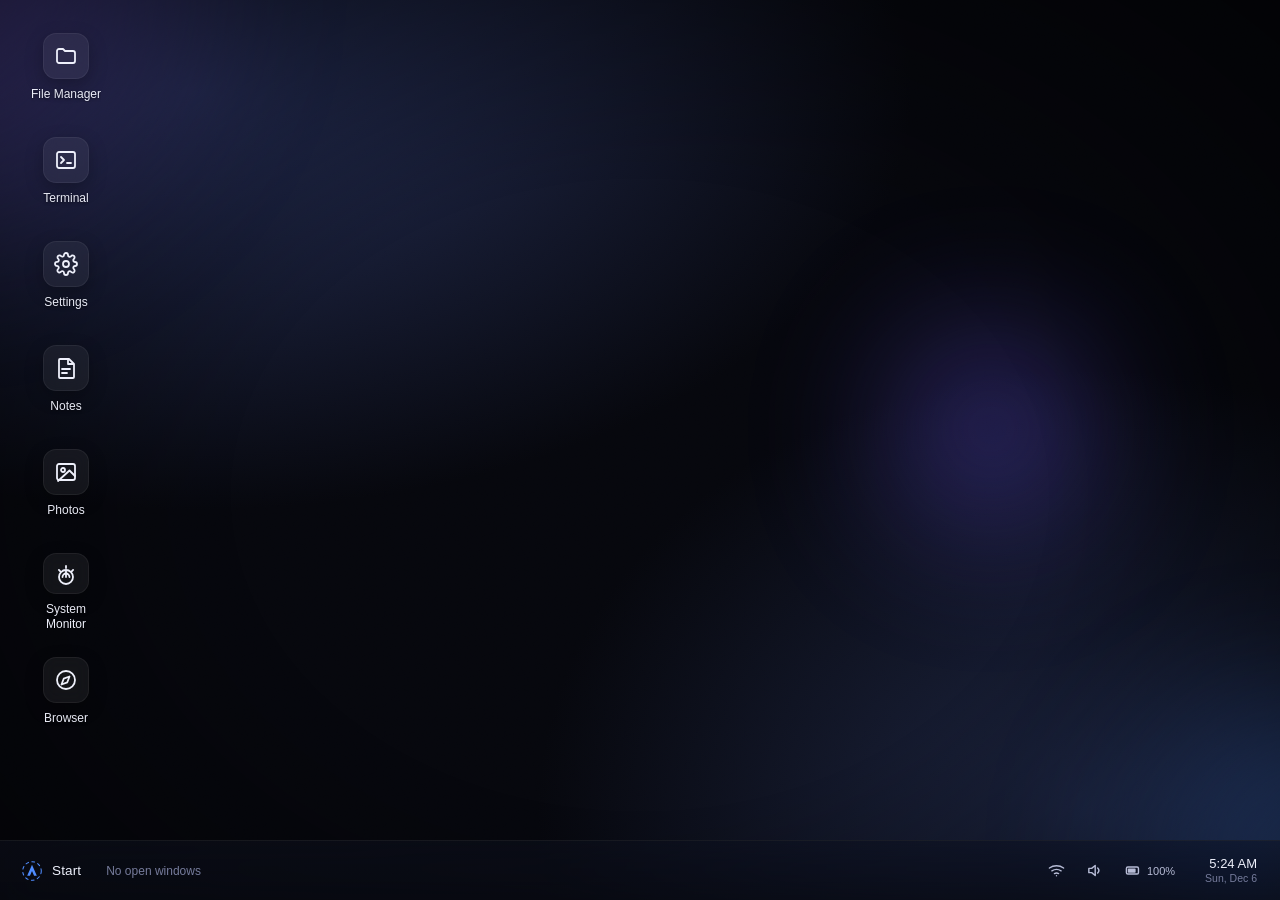
==== commit 47b27460: "Phase 3!!!! Added the central application registry and Aether OS Start Menu. Applications can now be" ====
--- a/aether-os.html
+++ b/aether-os.html
@@ -116,6 +116,7 @@
 
 <script src="desktop.js" defer></script>
 <script src="window-manager.js" defer></script>
+<script src="applications.js" defer></script>
+<script src="start-menu.js" defer></script>
 </body>
-</html>
-
+</html>
--- a/style.css
+++ b/style.css
@@ -1,5 +1,4 @@
-
-  /* ==========================================================================
+/* ==========================================================================
      AETHER OS - DESIGN TOKENS
      Palette: deep space-blue base, violet/blue glass accents.
      Type:    "Space Grotesk"   system chrome (taskbar, clock, headings)
@@ -385,3 +384,38 @@
 #tray,#start-btn { flex-shrink:0; }
 #tray-battery { width:auto; gap:3px; padding:0 8px; }
 @media(max-width:540px) { #start-btn { padding:0 8px; } #start-btn span,#tray-battery { display:none; } #clock-btn { padding:4px; } .window-task { max-width:120px; } }
+/* Phase 3: Start Menu and application placeholders */
+.sr-only { position:absolute; width:1px; height:1px; padding:0; overflow:hidden; clip:rect(0,0,0,0); white-space:nowrap; }
+#start-menu { position:fixed; left:10px; bottom:calc(var(--taskbar-h) + 10px); z-index:50; width:min(440px,calc(100vw - 20px)); max-height:calc(100dvh - var(--taskbar-h) - 24px); display:flex; flex-direction:column; padding:18px; opacity:0; visibility:hidden; transform:translateY(10px) scale(.985); transform-origin:bottom left; transition:opacity 160ms ease,transform 160ms ease,visibility 160ms; background:linear-gradient(160deg,rgba(27,32,54,.97),rgba(13,17,30,.97)); }
+#start-menu.open { opacity:1; visibility:visible; transform:none; }
+.start-profile { display:flex; align-items:center; gap:11px; margin-bottom:16px; }
+.profile-mark { display:grid; place-items:center; width:38px; height:38px; border:1px solid #8b6bff55; border-radius:12px; background:var(--accent-grad-soft); }
+.start-profile strong { display:block; font-size:14px; font-weight:500; }
+.start-profile div>span { display:block; margin-top:3px; color:var(--text-low); font-size:12px; }
+.start-search input { width:100%; border:1px solid var(--glass-border); background:#06070d66; border-radius:10px; padding:11px 13px; color:var(--text-hi); font:inherit; font-size:14px; outline-offset:2px; }
+.start-search input:focus { outline:2px solid var(--accent-blue); }
+.start-scroll { overflow:auto; min-height:0; margin-top:6px; padding:2px; scrollbar-width:thin; }
+#start-menu h2 { font-size:12px; font-weight:500; color:var(--text-mid); margin:16px 6px 8px; }
+.start-app-row { display:flex; align-items:center; border-radius:9px; }
+.start-app-row:hover { background:var(--glass-fill); }
+.start-app { display:flex; align-items:center; gap:12px; flex:1; min-width:0; padding:10px; border:0; border-radius:9px; background:none; color:var(--text-hi); text-align:left; font-size:14px; cursor:pointer; }
+.start-app svg,.start-pin svg { width:20px; height:20px; flex-shrink:0; }
+.start-app svg { color:#b7a8ff; }
+.start-app span { overflow:hidden; text-overflow:ellipsis; }
+.start-pin { padding:8px; margin-right:4px; border:0; border-radius:8px; background:transparent; color:var(--text-low); cursor:pointer; }
+.start-pin[aria-pressed=true] { color:#c3b5ff; background:#8b6bff1c; }
+.pinned-grid { display:grid; grid-template-columns:repeat(3,minmax(0,1fr)); gap:4px; }
+.pinned-grid .start-app { flex-direction:column; gap:8px; font-size:12px; text-align:center; min-height:76px; }
+.start-empty { font-size:12px; color:var(--text-low); margin:8px 6px; }
+.pinned-grid .start-empty { grid-column:1/-1; }
+.start-system { display:flex; flex-shrink:0; gap:6px; padding-top:12px; margin-top:10px; border-top:1px solid var(--glass-border); }
+.start-system button,#power-screen button { flex:1; border:1px solid var(--glass-border); background:var(--glass-fill); color:var(--text-mid); border-radius:8px; padding:9px 6px; font-size:12px; cursor:pointer; }
+.start-system button:hover,#power-screen button:hover { background:var(--glass-fill-strong); color:var(--text-hi); }
+.app-placeholder { height:100%; min-height:140px; display:flex; flex-direction:column; justify-content:center; align-items:center; text-align:center; }
+.app-placeholder-icon svg { width:36px; height:36px; color:var(--accent-violet); }
+.app-placeholder h2 { font-size:18px; font-weight:500; margin:16px 0 8px; }
+.app-placeholder p { font-size:14px; color:var(--text-low); margin:0; }
+#power-screen { position:fixed; inset:0; z-index:10000; display:flex; flex-direction:column; align-items:center; justify-content:center; background:radial-gradient(ellipse at center,#161b33,#06070d); }
+#power-screen h1 { font-size:24px; font-weight:500; }
+#power-screen p { color:var(--text-mid); font-size:14px; }
+#power-screen button { flex:none; margin-top:16px; padding:12px 24px; }
